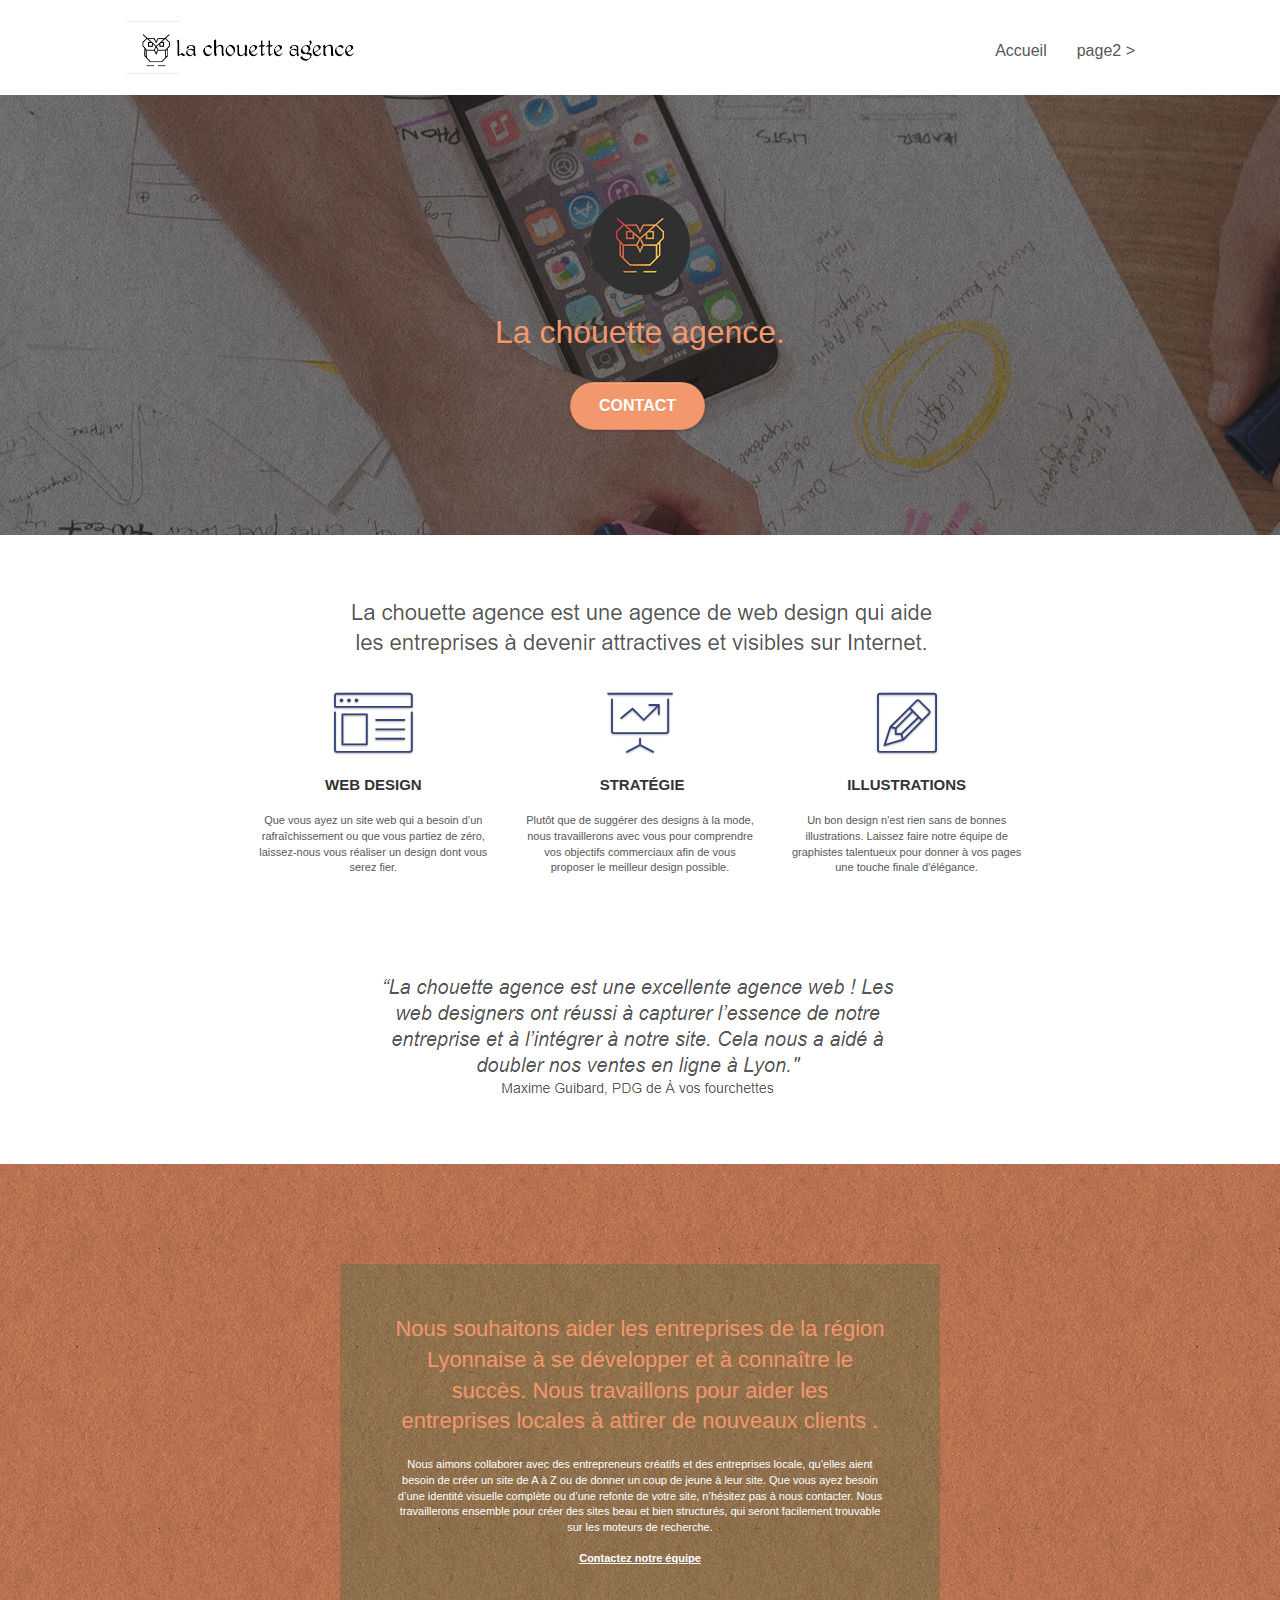
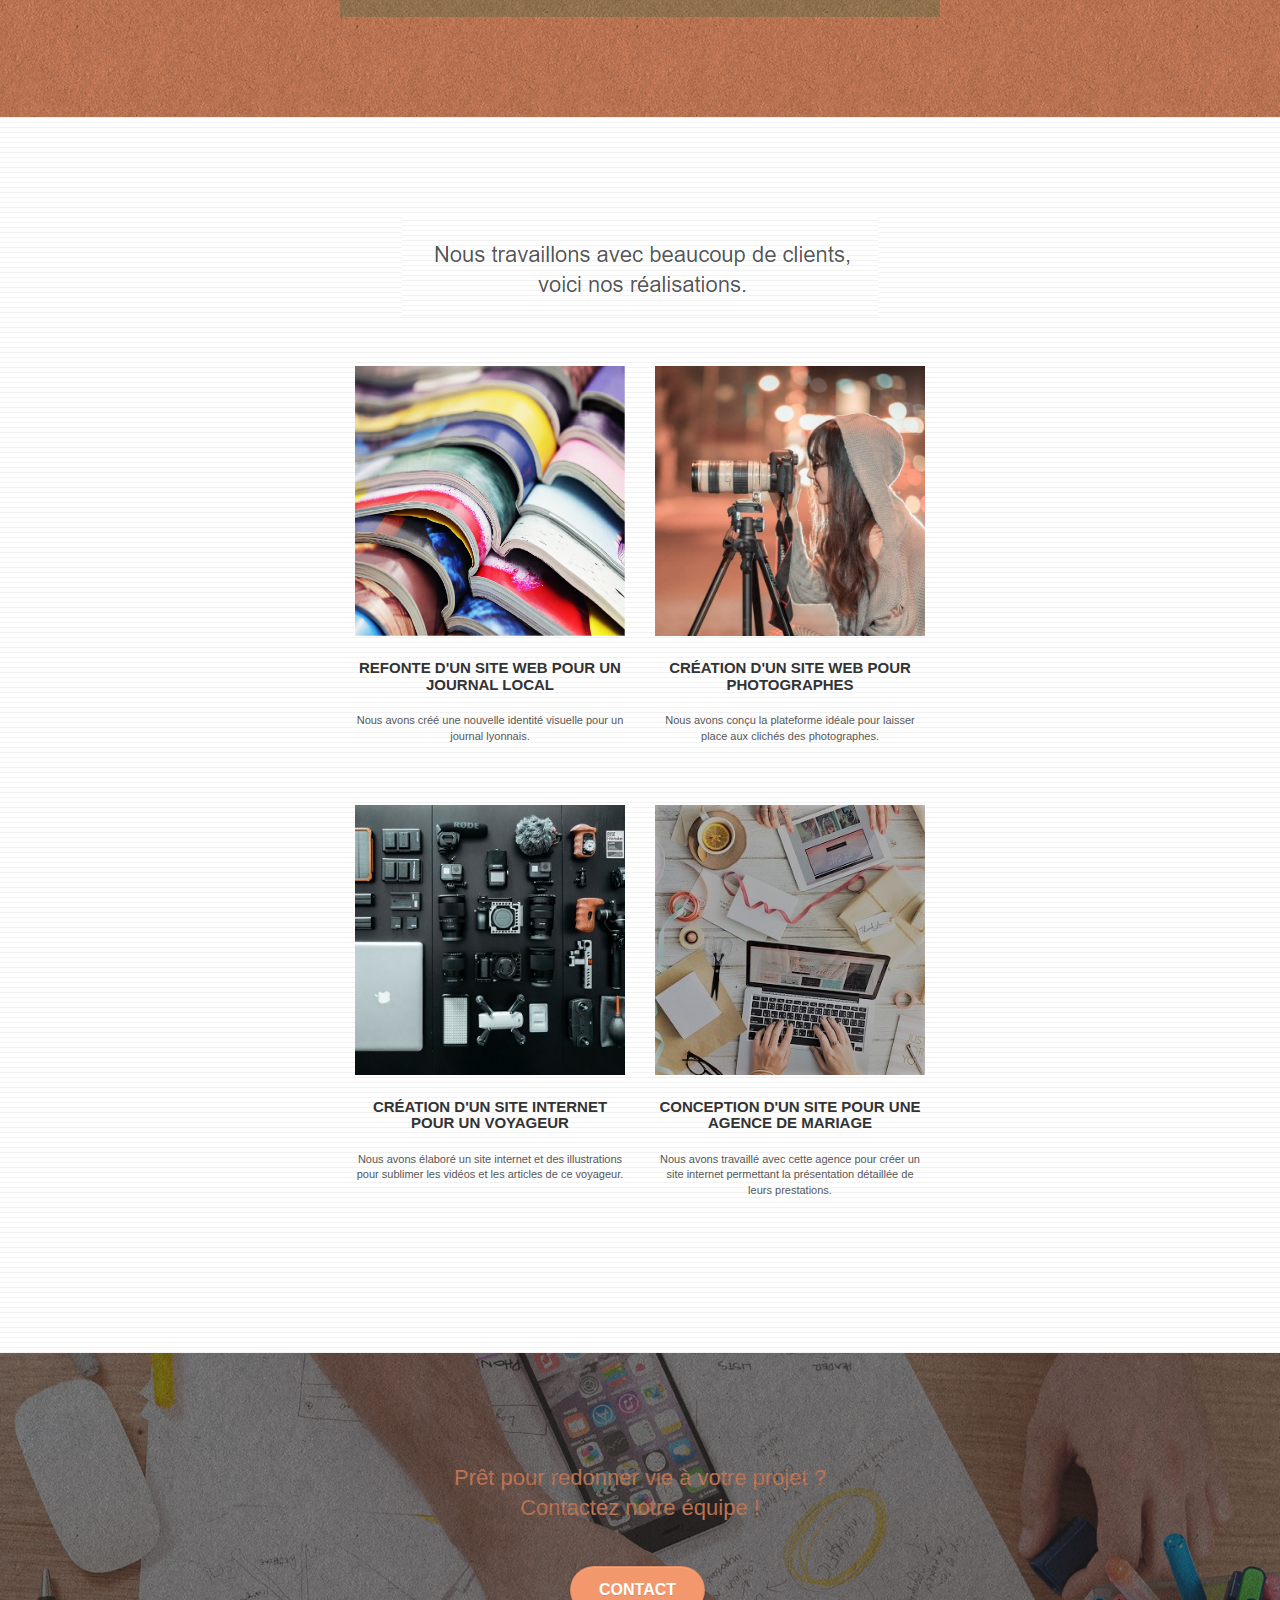
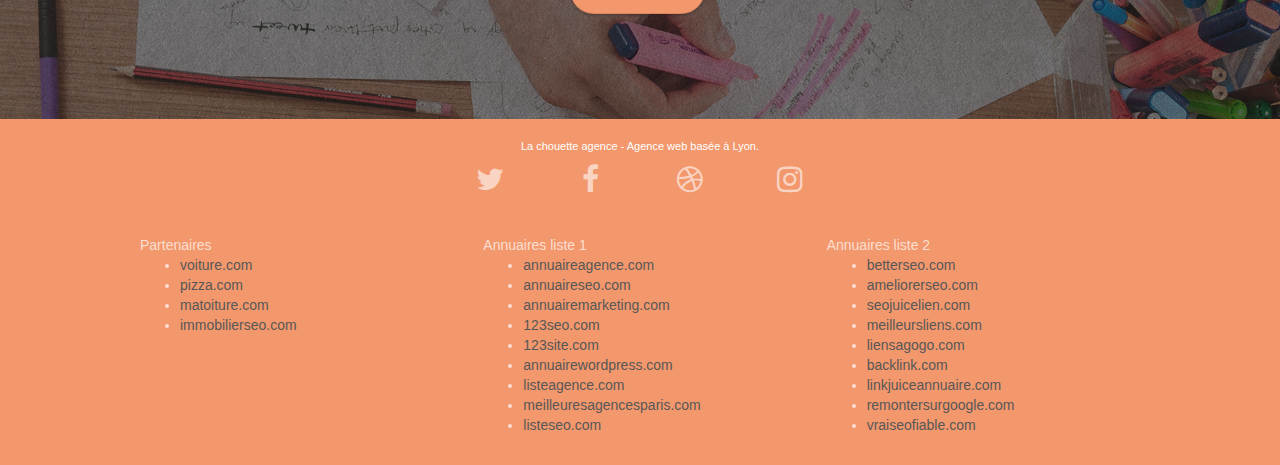
==== Starting website/index.html @ 762a964f "first commit" ====
<!doctype html>
<html lang="Default">
<head>
    <meta charset="utf-8">
    <meta name="keywords" content="seo, google, site web, site internet, agence design paris, agence design, agence design,agence design,agence design,agence design,agence design,agence design,agence design,agence design">
    <meta name="description" content="">
    <meta name="viewport" content="width=device-width, initial-scale=1.0, viewport-fit=cover">
    <link rel="shortcut icon" type="image/png" href="favicon.jpg">
    
	<link rel="stylesheet" type="text/css" href="./css/bootstrap.css">
	<link rel="stylesheet" type="text/css" href="style.css">
	<link rel="stylesheet" type="text/css" href="./css/font-awesome.css">
	<link rel="stylesheet" type="text/css" href="./css/et-line.css">
	
    
	<script src="./js/jquery-2.1.0.js"></script>
	<script src="./js/bootstrap.js"></script>
	<script src="./js/blocs.js"></script>
	<script src="./js/jquery.touchSwipe.js" defer></script>
	<script src="./js/gmaps.js"></script>

    <title>.</title>

    
<!-- Analytics -->
 
<!-- Analytics END -->
    
</head>
<body>
<!-- Principal conteneur -->
<div class="page-container">
    
<!-- bloc-0 -->
<div class="bloc bgc-white l-bloc " id="bloc-0">
	<div class="container bloc-sm">

		<nav class="navbar row">
			<div class="navbar-header">
				<div class="keywords" style="color:#cccccc;font-size:1px;">Agence web à paris, stratégie web, web design, illustrations, design de site web, site web, web, internet, site internet, site</div>
				<a class="navbar-brand" href="index.html"><img src="img/la-chouette-agence.png" alt="paris web design logo agence web meilleure agence" height="40" /></a>
				<div class="keywords" style="color:#cccccc;font-size:1px;">Agence web à paris, stratégie web, web design, illustrations, design de site web, site web, web, internet, site internet, site</div>
				<button id="nav-toggle" type="button" class="ui-navbar-toggle navbar-toggle" data-toggle="collapse" data-target=".navbar-1">
					<span class="sr-only">Toggle navigation</span><span class="icon-bar"></span><span class="icon-bar"></span><span class="icon-bar"></span>
				</button>
			</div>
			<div class="collapse navbar-collapse navbar-1 special-dropdown-nav">
				<ul class="site-navigation nav navbar-nav">
					<li>
						<a href="index.html">Accueil</a>
					</li>
					<li>
					</li>
					<li>
						<a href="page2.html">page2 &gt;</a>
					</li>
				</ul>
			</div>
		</nav>
	</div>
</div>
<!-- bloc-0 END -->

<!-- bloc-1-presentation -->
<div class="bloc bgc-dark-slate-blue bg-banniere d-bloc bg-t-edge bloc-bg-texture texture-paper b-parallax" id="bloc-1-hero">
	<div class="container bloc-lg">
		<div class="row tight-width-whitespace">
			<div class="col-sm-12">
				<img src="img/logo.png" class="center-block image-resize-mode" width="100" alt="La chouette agence, agence web paris, création logo paris" />
				<h1 class="text-center hero-bloc-text tc-white ">
					La chouette agence.
				</h1>
				<div class="text-center">
					<a href="page2.html" class="btn btn-lg btn-clean btn-rd cta-hero btn-atomic-tangerine" id="cta-hero">Contact</a>
				</div>
			</div>
		</div>
	</div>
</div>
<!-- bloc-1-presentation END -->

<!-- bloc-2-services -->
<div class="bloc bgc-white l-bloc" id="bloc-2-services">
	<div class="container bloc-md">
		<div class="row">
			<div class="col-sm-12 text-center">
				<img alt="agence web, agence web paris, web design paris, stratégie web" src="img/title.png" />
			</div>
		</div>
		<div class="row voffset-lg med-width-whitespace">
			<div class="col-sm-4">
				<div class="text-center">
					<span class="et-icon-browser sm-shadow icon-dark-slate-blue icons icon-lg"></span>
				</div>
				<h3 class="mg-md text-center">
					Web design
				</h3>
				<p class="text-center ">
					Que vous ayez un site web qui a besoin d&rsquo;un rafraîchissement ou que vous partiez de zéro, laissez-nous vous réaliser un design dont vous serez fier.
				</p>
			</div>
			<div class="col-sm-4">
				<div class="text-center">
					<span class="et-icon-presentation sm-shadow icon-dark-slate-blue icons icon-lg"></span>
				</div>
				<h3 class="mg-md text-center">
					&nbsp;Stratégie
				</h3>
				<p class="text-center ">
					Plutôt que de suggérer des designs à la mode, nous travaillerons avec vous pour comprendre vos objectifs commerciaux afin de vous proposer le meilleur design possible.<br>
				</p>
			</div>
			<div class="col-sm-4">
				<div class="text-center">
					<span class="et-icon-edit sm-shadow icon-dark-slate-blue icons icon-lg"></span>
				</div>
				<h3 class="mg-md text-center">
					Illustrations
				</h3>
				<p class="text-center ">
					Un bon design n'est rien sans de bonnes illustrations. Laissez faire notre équipe de graphistes talentueux pour donner à vos pages une touche finale d'élégance.
				</p>
			</div>
		</div>
		<div class="row voffset-lg voffset">
			<div class="col-xs-12 col-md-8 col-md-offset-2 text-center">
				<img alt="agence web, agence web paris, web design paris, stratégie web" src="img/citation.png" />

			</div>
		</div>
	</div>
</div>
<!-- bloc-2-services END -->

<!-- bloc-3-what-i-do -->
<div class="bloc tc-white bgc-atomic-tangerine bg-presentation d-bloc bloc-bg-texture texture-paper b-parallax" id="bloc-3-what-i-do">
	<div class="container bloc-lg">
		<div class="row tight-width-whitespace black-background">
			<div class="col-sm-12">
				<h2 class="mg-md text-center tc-white">
					Nous souhaitons aider les entreprises de la région Lyonnaise à se développer et à connaître le succès. Nous travaillons pour aider les entreprises locales à attirer de nouveaux clients .<br>
				</h2>
				<p class="text-center white">
					Nous aimons collaborer avec des entrepreneurs créatifs et des entreprises locale, qu’elles aient besoin de créer un site de A à Z ou de donner un coup de jeune à leur site. Que vous ayez besoin d’une identité visuelle complète ou d’une refonte de votre site, n’hésitez pas à nous contacter. Nous travaillerons ensemble pour créer des sites beau et bien structurés, qui seront facilement trouvable sur les moteurs de recherche. <br><br><a class="ltc-white bold-link" href="page2.html">Contactez notre équipe</a><br>
				</p>
			</div>
		</div>
	</div>
</div>
<!-- bloc-3-what-i-do END -->

<!-- bloc-4-portfolio -->
<div class="bloc bgc-white bg-lines-h2-bg bg-repeat l-bloc" id="bloc-4-portfolio">
	<div class="container bloc-lg">
		<div class="row">
			<div class="col-sm-12 text-center">
				<img alt="agence web, agence web paris, web design paris, stratégie web" src="img/title2.png" />
			</div>
		</div>
		<div class="row tight-width-whitespace portfolio-row">
			<div class="col-sm-6">
				<a href="#" data-lightbox="img/1.jpg" data-gallery-id="gallery-1" data-caption="Refonte d'un site web pour un journal local" data-frame="snapshot-lb"><img src="img/1.jpg" alt="paris web design logo agence web meilleure agence et refonte site web journal" class="img-responsive portfolio-thumb" /></a>
				<h3 class="mg-md text-center">
					Refonte d'un site web pour un journal local
				</h3>
				<p class="text-center">
					Nous avons créé une nouvelle identité visuelle pour un journal lyonnais.
				</p>
			</div>
			<div class="col-sm-6">
				<a href="#" data-lightbox="img/2.jpg" data-gallery-id="gallery-1" data-caption="Création d'un site web pour photographes" data-frame="snapshot-lb"><img src="img/2.jpg" class="img-responsive portfolio-thumb" alt="paris web design logo agence web meilleure agence, Création d'un site web pour photographes" /></a>
				<h3 class="mg-md text-center">
					Création d'un site web pour photographes
				</h3>
				<p class="text-center">
					Nous avons conçu la plateforme idéale pour laisser place aux clichés des photographes.
				</p>
			</div>
		</div>
		<div class="row tight-width-whitespace portfolio-row">
			<div class="col-sm-6">
				<a href="#" data-lightbox="img/3.bmp" data-gallery-id="gallery-1" data-caption="Création d'un site internet pour un voyageur" data-frame="snapshot-lb"><img src="img/3.bmp" class="img-responsive portfolio-thumb" alt="paris web design logo agence web meilleure agence, Création d'un site web pour voyageur"/></a>
				<h3 class="mg-md text-center">
					Création d'un site internet pour un voyageur
				</h3>
				<p class="text-center">
					Nous avons élaboré un site internet et des illustrations pour sublimer les vidéos et les articles de ce voyageur.
				</p>
			</div>
			<div class="col-sm-6">
				<a href="#" data-lightbox="img/4.bmp" data-gallery-id="gallery-1" data-caption="Conception d'un site pour une agence de mariage" data-frame="snapshot-lb"><img src="img/4.bmp" class="img-responsive portfolio-thumb" alt="paris web design logo agence web meilleure agence, Création d'un site web pour agence de mariage" /></a>
				<h3 class="mg-md text-center">
					Conception d'un site pour une agence de mariage
				</h3>
				<p class="text-center">
					Nous avons travaillé avec cette agence pour créer un site internet permettant la présentation détaillée de leurs prestations.
				</p>
			</div>
		</div>
	</div>
</div>
<!-- bloc-4-portfolio END -->

<!-- bloc-5-cta -->
<div class="bloc bgc-dark-slate-blue bg-banniere d-bloc bloc-bg-texture texture-paper" id="bloc-5-cta">
	<div class="container bloc-lg">
		<div class="row">
			<h2 class="mg-md text-center tc-white">
				Prêt pour redonner vie à votre projet ?<br>Contactez notre équipe !
			</h2>
			<div class="col-sm-12 text-center">
				<a href="page2.html" class="btn btn-atomic-tangerine btn-clean btn-rd btn-lg cta-hero">Contact</a>
			</div>
		</div>
	</div>
</div>
<!-- bloc-5-cta END -->

<!-- Footer - bloc-8 -->
<div class="bloc bgc-atomic-tangerine d-bloc" id="bloc-8">
	<div class="container bloc-sm">
		<div class="row">
			<div class="col-sm-12">
				<p class="text-center white">
					La chouette agence - Agence web basée à Lyon.<br>
				</p>
				<div class="row row-no-gutters social">
					<div class="col-sm-3">
						<div class="text-center">
							<a class="social" href="index.html"><span class="fa fa-twitter icon-md"></span></a>
						</div>
					</div>
					<div class="col-sm-3">
						<div class="text-center">
							<a class="social" href="index.html"><span class="fa fa-facebook icon-md"></span></a>
						</div>
					</div>
					<div class="col-sm-3">
						<div class="text-center">
							<a class="social" href="index.html"><span class="fa fa-dribbble icon-md"></span></a>
						</div>
					</div>
					<div class="col-sm-3">
						<div class="text-center">
							<a class="social" href="index.html"><span class="fa fa-instagram icon-md"></span></a>
						</div>
					</div>
					<div class="keywords" style="color:#F3976C;">Agence web à paris, stratégie web, web design, illustrations, design de site web, site web, web, internet, site internet, site</div>
				</div>
				<div class="row">
					<div class="col-sm-4">
						Partenaires
							<ul>
								<li><a href="voiture.com">voiture.com</a></li>
								<li><a href="pizza.com">pizza.com</a></li>
								<li><a href="matoiture.com">matoiture.com</a></li>
								<li><a href="immobilierseo.com">immobilierseo.com</a></li>
							</ul>		
					</div>
					<div class="col-sm-4">
						Annuaires liste 1
						<ul>
							<li><a href="annuaireagence.com">annuaireagence.com</a></li>
							<li><a href="annuaireseo.com">annuaireseo.com</a></li>
							<li><a href="annuairemarketing.com">annuairemarketing.com</a></li>
							<li><a href="123seoture.com">123seo.com</a></li>
							<li><a href="123site.com">123site.com</a></li>
							<li><a href="annuairewordpress.com">annuairewordpress.com</a></li>
							<li><a href="listeagence.com">listeagence.com</a></li>
							<li><a href="meilleuresagencesparis.com">meilleuresagencesparis.com</a></li>
							<li><a href="listeseo.com">listeseo.com</a></li>
						</ul>
					</div>
					<div class="col-sm-4">
						Annuaires liste 2
						<ul>
							<li><a href="betterseo.com">betterseo.com</a></li>
							<li><a href="ameliorerseo.com">ameliorerseo.com</a></li>
							<li><a href="seojuicelien.com">seojuicelien.com</a></li>
							<li><a href="meilleursliens.com">meilleursliens.com</a></li>
							<li><a href="liensagogo.com">liensagogo.com</a></li>
							<li><a href="backlink.com">backlink.com</a></li>
							<li><a href="linkjuiceannuaire.com">linkjuiceannuaire.com</a></li>
							<li><a href="remontersurgoogle.com">remontersurgoogle.com</a></li>
							<li><a href="vraiseofiable.com">vraiseofiable.com</a></li>
						</ul>
					</div>
				</div>
			</div>
		</div>
	</div>
</div>
<!-- Footer - bloc-8 END -->

</div>
<!-- Principal conteneur END -->
    

</body>
</html>
---- Starting website/style.css ----
body {
    margin: 0;
    padding: 0;
    background: #FFF;
    overflow-x: hidden;
    -webkit-font-smoothing: antialiased;
    -moz-osx-font-smoothing: grayscale;
}

a,
button {
    transition: all .3s ease-in-out;
    outline: none!important;
}

a:hover {
    text-decoration: none;
    cursor: pointer;
}

#page-loading-blocs-notifaction {
    position: fixed;
    top: 0;
    bottom: 0;
    width: 100%;
    z-index: 100000;
    background: #FFFFFF url("./img/pageload-spinner.gif") no-repeat center center;
}

.bloc {
    width: 100%;
    clear: both;
    background: 50% 50% no-repeat;
    padding: 0 50px;
    -webkit-background-size: cover;
    -moz-background-size: cover;
    -o-background-size: cover;
    background-size: cover;
    position: relative;
}

.bloc .container {
    padding-left: 0;
    padding-right: 0;
}

.bloc-lg {
    padding: 100px 50px;
}

.bloc-md {
    padding: 50px;
}

.bloc-sm {
    padding: 20px 50px;
}

.bg-center,
.bg-l-edge,
.bg-r-edge,
.bg-t-edge,
.bg-b-edge,
.bg-tl-edge,
.bg-bl-edge,
.bg-tr-edge,
.bg-br-edge,
.bg-repeat {
    -webkit-background-size: auto!important;
    -moz-background-size: auto!important;
    -o-background-size: auto!important;
    background-size: auto!important;
}

.bg-repeat {
    background: repeat;
}

.bg-t-edge {
    background: top no-repeat;
}

.bloc-bg-texture::before {
    content: "";
    background-size: 2px 2px;
    position: absolute;
    top: 0;
    bottom: 0;
    left: 0;
    right: 0;
}

.texture-paper::before {
    background: url("img/texture-paper.png");
    background-size: 280px 280px;
}

.b-parallax {
    background-attachment: fixed;
}

.d-bloc {
    color: rgba(255, 255, 255, .7);
}

.d-bloc button:hover {
    color: rgba(255, 255, 255, .9);
}

.d-bloc .icon-round,
.d-bloc .icon-square,
.d-bloc .icon-rounded,
.d-bloc .icon-semi-rounded-a,
.d-bloc .icon-semi-rounded-b {
    border-color: rgba(255, 255, 255, .9);
}

.d-bloc .divider-h span {
    border-color: rgba(255, 255, 255, .2);
}

.d-bloc .a-btn,
.d-bloc .navbar a,
.d-bloc .navbar-brand,
.d-bloc a .icon-sm,
.d-bloc a .icon-md,
.d-bloc a .icon-lg,
.d-bloc a .icon-xl,
.d-bloc h1 a,
.d-bloc h2 a,
.d-bloc h3 a,
.d-bloc h4 a,
.d-bloc h5 a,
.d-bloc h6 a,
.d-bloc p a {
    color: rgba(255, 255, 255, .6);
}

.d-bloc .a-btn:hover,
.d-bloc .navbar a:hover,
.d-bloc .navbar-brand:hover,
.d-bloc a:hover .icon-sm,
.d-bloc a:hover .icon-md,
.d-bloc a:hover .icon-lg,
.d-bloc a:hover .icon-xl,
.d-bloc h1 a:hover,
.d-bloc h2 a:hover,
.d-bloc h3 a:hover,
.d-bloc h4 a:hover,
.d-bloc h5 a:hover,
.d-bloc h6 a:hover,
.d-bloc p a:hover {
    color: rgba(255, 255, 255, 1);
}

.d-bloc .navbar-toggle .icon-bar {
    background: rgba(255, 255, 255, 1);
}

.d-bloc .btn-wire,
.d-bloc .btn-wire:hover {
    color: rgba(255, 255, 255, 1);
    border-color: rgba(255, 255, 255, 1);
}

.d-bloc .panel {
    color: rgba(0, 0, 0, .5);
}

.d-bloc .panel button:hover {
    color: rgba(0, 0, 0, .7);
}

.d-bloc .panel icon {
    border-color: rgba(0, 0, 0, .7);
}

.d-bloc .panel .divider-h span {
    border-color: rgba(0, 0, 0, .1);
}

.d-bloc .panel .a-btn {
    color: rgba(0, 0, 0, .6);
}

.d-bloc .panel .a-btn:hover {
    color: rgba(0, 0, 0, 1);
}

.d-bloc .panel .btn-wire,
.d-bloc .panel .btn-wire:hover {
    color: rgba(0, 0, 0, .7);
    border-color: rgba(0, 0, 0, .3);
}

.d-bloc .panel,
.l-bloc {
    color: rgba(0, 0, 0, .5);
}

.d-bloc .panel button:hover,
.l-bloc button:hover {
    color: rgba(0, 0, 0, .7);
}

.l-bloc .icon-round,
.l-bloc .icon-square,
.l-bloc .icon-rounded,
.l-bloc .icon-semi-rounded-a,
.l-bloc .icon-semi-rounded-b {
    border-color: rgba(0, 0, 0, .7);
}

.d-bloc .panel .divider-h span,
.l-bloc .divider-h span {
    border-color: rgba(0, 0, 0, .1);
}

.d-bloc .panel .a-btn,
.l-bloc .a-btn,
.l-bloc .navbar a,
.l-bloc .navbar-brand,
.l-bloc a .icon-sm,
.l-bloc a .icon-md,
.l-bloc a .icon-lg,
.l-bloc a .icon-xl,
.l-bloc h1 a,
.l-bloc h2 a,
.l-bloc h3 a,
.l-bloc h4 a,
.l-bloc h5 a,
.l-bloc h6 a,
.l-bloc p a {
    color: rgba(0, 0, 0, .6);
}

.d-bloc .panel .a-btn:hover,
.l-bloc .a-btn:hover,
.l-bloc .navbar a:hover,
.l-bloc .navbar-brand:hover,
.l-bloc a:hover .icon-sm,
.l-bloc a:hover .icon-md,
.l-bloc a:hover .icon-lg,
.l-bloc a:hover .icon-xl,
.l-bloc h1 a:hover,
.l-bloc h2 a:hover,
.l-bloc h3 a:hover,
.l-bloc h4 a:hover,
.l-bloc h5 a:hover,
.l-bloc h6 a:hover,
.l-bloc p a:hover {
    color: rgba(0, 0, 0, 1);
}

.l-bloc .navbar-toggle .icon-bar {
    color: rgba(0, 0, 0, .6);
}

.d-bloc .panel .btn-wire,
.d-bloc .panel .btn-wire:hover,
.l-bloc .btn-wire,
.l-bloc .btn-wire:hover {
    color: rgba(0, 0, 0, .7);
    border-color: rgba(0, 0, 0, .3);
}

.voffset {
    margin-top: 30px;
}

.voffset-lg {
    margin-top: 80px;
}

.row-no-gutters {
    margin-right: 0;
    margin-left: 0;
}

.row.row-no-gutters > [class^="col-"],
.row.row-no-gutters > [class*=" col-"] {
    padding-right: 0;
    padding-left: 0;
}

#bloc-1-hero h1 {
    font-size: 32px;
}

.navbar {
    margin-bottom: 0;
    z-index: 1;
}

.navbar-brand {
    height: auto;
    padding: 3px 15px;
    font-size: 25px;
    font-weight: normal;
    font-weight: 600;
    line-height: 44px;
}

.navbar-brand img {
    max-height: 200px;
    margin: 0 5px 0 0;
    display: inline;
}

.navbar-brand img[src$=svg] {
    min-width: 100px;
}

.nav-center .navbar-brand img {
    margin: 0;
}

.navbar .nav {
    padding-top: 2px;
    margin-right: -16px;
    float: right;
    z-index: 1;
}

.nav > li {
    float: left;
    margin-top: 4px;
    font-size: 16px;
}

.navbar-nav .open .dropdown-menu > li > a {
    text-align: inherit;
}

.nav > li a:hover,
.nav > li a:focus {
    background: transparent;
}

.navbar-toggle {
    margin: 10px 10px 0 0;
    border: 0px;
}

.navbar-toggle:hover {
    background: transparent!important;
}

.navbar-toggle .icon-bar {
    background-color: rgba(0, 0, 0, .5);
    width: 26px;
}

.nav-invert .navbar .nav {
    float: left;
}

.nav-invert .navbar-header,
.nav-invert .navbar-brand {
    float: right;
    position: relative;
    z-index: 2;
}

@media (min-width: 768px) {
    .site-navigation {
        position: absolute;
        top: 50%;
        right: 20px;
        transform: translate(0, -50%);
        -webkit-transform: translateY(-50%);
    }
    .nav > li .dropdown-menu a,
    .nav > li .dropdown-menu a:hover {
        color: #484848;
    }
    .nav-invert .site-navigation {
        left: 0;
        right: 0;
    }
    .nav-center {
        text-align: center;
    }
    .nav-center .navbar-header {
        width: 100%;
    }
    .nav-center .navbar-header,
    .nav-center .navbar-brand,
    .nav-center .nav > li {
        float: none;
        display: inline-block;
    }
    .nav-center .site-navigation {
        position: relative;
        width: 100%;
        right: 0;
        margin-right: 0px;
        margin-top: 20px;
    }
    .nav-center.mini-nav .navbar-toggle {
        float: none;
        margin: 10px auto 0;
    }
}

.nav > li > .dropdown a {
    background: none!important;
    display: block;
    padding: 14px 15px;
}

nav .caret {
    margin: 0 5px;
}

.dropdown-menu .dropdown-menu {
    top: -8px;
    left: 100%;
}

.dropdown-menu .dropmenu-flow-right {
    top: 100%;
    left: 0;
    margin-left: -1px;
    border-top-left-radius: 0;
    border-top-right-radius: 0;
}

.dropdown-menu .dropdown span {
    border: 4px solid black;
    border-top-color: transparent;
    border-right-color: transparent;
    border-bottom-color: transparent;
    margin: 6px -5px 0 0!important;
    float: right;
}

.mg-md {
    margin-top: 10px;
    margin-bottom: 20px;
}

.mg-lg {
    margin-top: 10px;
    margin-bottom: 40px;
}

.btn {
    margin: 0 5px 5px 0;
}

.btn.pull-right {
    margin: 0 0 5px 5px;
}

.btn-d,
.btn-d:hover,
.btn-d:focus {
    color: #FFF;
    background: rgba(0, 0, 0, .3);
}

button {
    outline: none!important;
}

.btn-rd {
    border-radius: 40px;
}

.btn-clean {
    border: 1px solid rgba(0, 0, 0, .08);
    border-bottom-color: rgba(0, 0, 0, .1);
    text-shadow: 0 1px 0 rgba(0, 0, 1, .1);
    box-shadow: 0 1px 3px rgba(0, 0, 1, .25), inset 0 1px 0 0 rgba(255, 255, 255, .15);
}

.icon-md {
    font-size: 30px!important;
}

.icon-lg {
    font-size: 60px!important;
}

.sm-shadow {
    text-shadow: 0 1px 2px rgba(0, 0, 0, .3);
}

.panel-sq,
.panel-sq .panel-heading,
.panel-sq .panel-footer {
    border-radius: 0;
}

.panel-rd {
    border-radius: 30px;
}

.panel-rd .panel-heading {
    border-radius: 29px 29px 0 0;
}

.panel-rd .panel-footer {
    border-radius: 0 0 29px 29px;
}

.form-control {
    border-color: rgba(0, 0, 0, .1);
    box-shadow: none;
}

.scrollToTop {
    width: 40px;
    height: 40px;
    position: fixed;
    bottom: 20px;
    right: 20px;
    opacity: 0;
    z-index: 500;
    transition: all .3s ease-in-out;
}

.scrollToTop span {
    margin-top: 6px;
}

.showScrollTop {
    font-size: 14px;
    opacity: 1;
}

a[data-lightbox] {
    position: relative;
    display: block;
    text-align: center;
}

a[data-lightbox]:hover::before {
    content: "+";
    font-family: "HelveticaNeue-Light", "Helvetica Neue Light", "Helvetica Neue", Helvetica, Arial;
    font-size: 32px;
    width: 50px;
    height: 50px;
    margin-left: -25px;
    border-radius: 50%;
    background: rgba(0, 0, 0, .6);
    color: #FFF;
    font-weight: 100;
    z-index: 1;
    position: absolute;
    top: 50%;
    transform: translateY(-50%);
    -webkit-transform: translateY(-50%);
}

a[data-lightbox]:hover img {
    opacity: 0.6;
    -webkit-animation-fill-mode: none;
    animation-fill-mode: none;
}

#lightbox-modal {
    display: flex;
    align-items: center;
}

#lightbox-modal .modal-dialog {
    width: 90%;
    max-width: 900px;
    margin: 0 auto 0;
}

#lightbox-modal .modal-dialog img {
    max-height: 90vh;
    margin: 0 auto;
}

.lightbox-caption {
    padding: 20px;
    color: #FFF;
    background: rgba(0, 0, 0, .5);
    position: absolute;
    left: 15px;
    right: 15px;
    bottom: 5px;
}

.close-lightbox {
    color: #FFF;
    font-size: 30px;
    position: absolute;
    top: 20px;
    right: 20px;
    z-index: 20;
    background: rgba(0, 0, 0, .5);
    border: none;
    line-height: 30px;
    padding: 0 9px 5px;
    opacity: 0.3;
}

.close-lightbox:hover,
.next-lightbox:hover,
.prev-lightbox:hover {
    opacity: 1.0;
    color: #FFF;
}

.next-lightbox,
.prev-lightbox {
    font-size: 20px;
    color: rgba(255, 255, 255, .9);
    background: rgba(0, 0, 0, .5);
    transition: all .2s ease-in-out;
    position: absolute;
    top: 45%;
    z-index: 1;
    opacity: 0.4;
}

.next-lightbox {
    padding: 6px 8px 1px 13px;
    right: 25px;
}

.prev-lightbox {
    padding: 6px 13px 1px 10px;
    left: 25px;
}

.snapshot-lb .modal-body {
    padding-bottom: 45px;
}

.snapshot-lb .lightbox-caption {
    padding: 0;
    color: rgba(0, 0, 0, .5);
    background: none;
}

h1,
h2,
h3,
h4,
h5,
h6,
p,
label,
.btn,
a {
    font-family: "helvetica";
    font-weight: 400;
    color: #575757!important;
}

.container {
    max-width: 1000px;
}

.hero-bloc-text {
    font-size: 38px;
}

.hero-bloc-text-sub {
    font-size: 36px;
}

.statement-bloc-text {
    line-height: 26px;
    font-style: italic;
    font-size: 20px;
    text-align: center;
    font-weight: lighter;
    max-width: 520px;
    margin: auto auto auto auto;
}

p {
    font-size: 11px;
}

.tight-width-whitespace {
    max-width: 600px;
    margin: auto auto auto auto;
}

.h1 {
    font-size: 20px;
    font-family: "Open Sans";
}

.cta-hero {
    margin-top: 22px;
    color: #FFFFFF!important;
    text-transform: uppercase;
    padding: 12px 28px 12px 28px;
    font-size: 16px;
    font-weight: 700;
}

.social {
    max-width: 400px;
    margin: auto auto auto auto;
}

h2 {
    font-size: 22px;
    line-height: 1.4em;
}

h3 {
    font-size: 15px;
    text-transform: uppercase;
    font-weight: 700;
    color: #333333!important;
}

.med-width-whitespace {
    max-width: 800px;
    margin: auto auto auto auto;
    box-shadow: 0px 0px 0px #000000;
}

h1 {
    color: #333333!important;
}

h4 {
    color: #333333!important;
}

.icons {
    margin-bottom: 14px;
    margin-top: 24px;
}

.white {
    color: #FFFFFF!important;
}

.portfolio-thumb {
    margin-bottom: 24px;
}

.portfolio-row {
    margin-bottom: 44px;
    margin-top: 50px;
}

.avatar {
    box-shadow: 0px 4px 9px rgba(0, 0, 0, 0.3);
}

.black-background {
    background-color: rgba(165, 147, 99, 0.7);
    padding: 40px 40px 40px 40px;
}

.bold-link {
    font-weight: 900;
    text-decoration: underline!important;
}

.bgc-white {
    background-color: #FFFFFF;
}

.bgc-dark-slate-blue {
    background-color: #364577;
}

.bgc-atomic-tangerine {
    background-color: #F3976C;
}

.tc-white {
    color: #F3976C!important;
}

.btn-atomic-tangerine {
    background: #F3976C;
    color: #FFFFFF!important;
}

.btn-atomic-tangerine:hover {
    background: #c27956!important;
    color: #FFFFFF!important;
}

.ltc-white {
    color: #FFFFFF!important;
}

.ltc-white:hover {
    color: #cccccc!important;
}

.ltc-atomic-tangerine {
    color: #F3976C!important;
}

.ltc-atomic-tangerine:hover {
    color: #c27956!important;
}

.icon-dark-slate-blue {
    color: #364577!important;
    border-color: #364577!important;
}

.bg-dots-bg {
    background-image: url("img/dots-bg.png");
}

.bg-lines-h2-bg {
    background-image: url("img/lines-h2-bg.png");
}

.bg-banniere {
    background-image: url("img/la-chouette-agence-banniere.jpg");
}

.bg-presentation {
    background-image: url("img/image-de-presentation.bmp");
}

@media (max-width: 1024px) {
    .bloc {
        padding-left: 20px;
        padding-right: 20px;
    }
    .bloc.full-width-bloc,
    .bloc-tile-2.full-width-bloc .container,
    .bloc-tile-3.full-width-bloc .container,
    .bloc-tile-4.full-width-bloc .container {
        padding-left: 0;
        padding-right: 0;
    }
}

@media (max-width: 992px) and (min-width: 768px) {
    .navbar .nav {
        max-width: 80%
    }
    .nav-center.navbar .nav {
        max-width: 100%
    }
}

@media only screen and (min-device-width: 768px) and (max-device-width: 1024px) and (orientation: landscape) {
    .b-parallax {
        background-attachment: scroll;
    }
}

@media only screen and (min-device-width: 1024px) and (max-device-width: 1366px) and (-webkit-min-device-pixel-ratio: 1.5) {
    .b-parallax {
        background-attachment: scroll;
    }
}

@media (max-width: 991px) {
    .container {
        width: 100%;
    }
    .b-parallax {
        background-attachment: scroll;
    }
    .page-container,
    #hero-bloc {
        overflow-x: hidden;
        position: relative;
    }
    .bloc {
        padding-left: constant(safe-area-inset-left);
        padding-right: constant(safe-area-inset-right);
    }
    .bloc-group,
    .bloc-group .bloc {
        display: block;
        width: 100%;
    }
    .bloc-fill-screen .fill-bloc-top-edge,
    .bloc-fill-screen .fill-bloc-bottom-edge {
        padding: 0 20px;
        padding-left: constant(safe-area-inset-left);
        padding-right: constant(safe-area-inset-right);
    }
}

@media (max-width: 767px) {
    .page-container {
        overflow-x: hidden;
        position: relative;
    }
    h1,
    h2,
    h3,
    h4,
    h5,
    h6,
    p,
    #disqus_thread {
        padding-left: 10px!important;
        padding-right: 10px!important;
    }
    .b-parallax {
        background-attachment: scroll;
    }
    .navbar .nav {
        padding-top: 0;
        border-top: 1px solid rgba(0, 0, 0, .2);
        float: none!important;
    }
    .navbar.row {
        margin-left: 0;
        margin-right: 0;
    }
    .site-navigation {
        position: inherit;
        transform: none;
        -webkit-transform: none;
        -ms-transform: none;
    }
    .nav > li {
        margin-top: 0;
        border-bottom: 1px solid rgba(0, 0, 0, .1);
        background: rgba(0, 0, 0, .05);
        text-align: left;
        padding-left: 15px;
        width: 100%;
    }
    .nav > li:hover {
        background: rgba(0, 0, 0, .08);
    }
    .dropdown .dropdown a .caret {
        float: none;
        margin: 5px 0 0 10px!important;
        border: 4px solid black;
        border-bottom-color: transparent;
        border-right-color: transparent;
        border-left-color: transparent;
    }
    #hero-bloc .navbar .nav {
        background: rgba(0, 0, 0, .8);
    }
    #hero-bloc .navbar .nav a {
        color: rgba(255, 255, 255, .6);
    }
    .hero {
        padding: 50px 0;
    }
    .hero-nav {
        left: -1px;
        right: -1px;
    }
    .navbar-collapse {
        padding: 0;
        overflow-x: hidden;
        -webkit-box-shadow: none;
        box-shadow: none;
    }
    .navbar-brand img {
        max-height: 40px;
        width: auto;
    }
    .nav-invert .navbar-header {
        float: none;
        width: 100%;
    }
    .nav-invert .navbar-toggle {
        float: left;
        margin-left: 10px;
    }
    .bloc {
        padding-left: 0;
        padding-right: 0;
    }
    .bloc-xxl,
    .bloc-xl,
    .bloc-lg {
        padding: 40px 0;
    }
    .bloc-sm,
    .bloc-md {
        padding-left: 0;
        padding-right: 0;
    }
    .bloc-tile-2 .container,
    .bloc-tile-3 .container,
    .bloc-tile-4 .container,
    .bloc-fill-screen .fill-bloc-top-edge,
    .bloc-fill-screen .fill-bloc-bottom-edge {
        padding-left: 0;
        padding-right: 0;
    }
    .a-block {
        padding: 0 10px;
    }
    .btn-dwn {
        display: none;
    }
    .voffset {
        margin-top: 5px;
    }
    .voffset-md {
        margin-top: 20px;
    }
    .voffset-lg {
        margin-top: 30px;
    }
    form {
        padding: 5px;
    }
    .close-lightbox {
        display: inline-block;
    }
    .blocsapp-device-iphone5 {
        background-size: 216px 425px;
        padding-top: 60px;
        width: 216px;
        height: 425px;
    }
    .blocsapp-device-iphone5 img {
        width: 180px;
        height: 320px;
    }
}

@media (max-width: 400px) {
    .bloc {
        padding-left: 0;
        padding-right: 0;
    }
}

@media (max-width: 767px) {
    .bloc-mob-center-text {
        text-align: center;
    }
}
---- Starting website/css/et-line.css ----
@font-face {
    font-family: et-line;
    src: url(../fonts/et-line.eot);
    src: url(../fonts/et-line.eot?#iefix) format('embedded-opentype'), url(../fonts/et-line.woff) format('woff'), url(../fonts/et-line.ttf) format('truetype'), url(../fonts/et-line.svg#et-line) format('svg');
    font-weight: 400;
    font-style: normal
}

.et-icon-adjustments,
.et-icon-alarmclock,
.et-icon-anchor,
.et-icon-aperture,
.et-icon-attachment,
.et-icon-bargraph,
.et-icon-basket,
.et-icon-beaker,
.et-icon-bike,
.et-icon-book-open,
.et-icon-briefcase,
.et-icon-browser,
.et-icon-calendar,
.et-icon-camera,
.et-icon-caution,
.et-icon-chat,
.et-icon-circle-compass,
.et-icon-clipboard,
.et-icon-clock,
.et-icon-cloud,
.et-icon-compass,
.et-icon-desktop,
.et-icon-dial,
.et-icon-document,
.et-icon-documents,
.et-icon-download,
.et-icon-dribbble,
.et-icon-edit,
.et-icon-envelope,
.et-icon-expand,
.et-icon-facebook,
.et-icon-flag,
.et-icon-focus,
.et-icon-gears,
.et-icon-genius,
.et-icon-gift,
.et-icon-global,
.et-icon-globe,
.et-icon-googleplus,
.et-icon-grid,
.et-icon-happy,
.et-icon-hazardous,
.et-icon-heart,
.et-icon-hotairballoon,
.et-icon-hourglass,
.et-icon-key,
.et-icon-laptop,
.et-icon-layers,
.et-icon-lifesaver,
.et-icon-lightbulb,
.et-icon-linegraph,
.et-icon-linkedin,
.et-icon-lock,
.et-icon-magnifying-glass,
.et-icon-map,
.et-icon-map-pin,
.et-icon-megaphone,
.et-icon-mic,
.et-icon-mobile,
.et-icon-newspaper,
.et-icon-notebook,
.et-icon-paintbrush,
.et-icon-paperclip,
.et-icon-pencil,
.et-icon-phone,
.et-icon-picture,
.et-icon-pictures,
.et-icon-piechart,
.et-icon-presentation,
.et-icon-pricetags,
.et-icon-printer,
.et-icon-profile-female,
.et-icon-profile-male,
.et-icon-puzzle,
.et-icon-quote,
.et-icon-recycle,
.et-icon-refresh,
.et-icon-ribbon,
.et-icon-rss,
.et-icon-sad,
.et-icon-scissors,
.et-icon-scope,
.et-icon-search,
.et-icon-shield,
.et-icon-speedometer,
.et-icon-strategy,
.et-icon-streetsign,
.et-icon-tablet,
.et-icon-target,
.et-icon-telescope,
.et-icon-toolbox,
.et-icon-tools,
.et-icon-tools-2,
.et-icon-trophy,
.et-icon-tumblr,
.et-icon-twitter,
.et-icon-upload,
.et-icon-video,
.et-icon-wallet,
.et-icon-wine {
    font-family: et-line;
    speak: none;
    font-style: normal;
    font-weight: 400;
    font-variant: normal;
    text-transform: none;
    line-height: 1;
    -webkit-font-smoothing: antialiased;
    -moz-osx-font-smoothing: grayscale;
    display: inline-block
}

.et-icon-mobile:before {
    content: "\e000"
}

.et-icon-laptop:before {
    content: "\e001"
}

.et-icon-desktop:before {
    content: "\e002"
}

.et-icon-tablet:before {
    content: "\e003"
}

.et-icon-phone:before {
    content: "\e004"
}

.et-icon-document:before {
    content: "\e005"
}

.et-icon-documents:before {
    content: "\e006"
}

.et-icon-search:before {
    content: "\e007"
}

.et-icon-clipboard:before {
    content: "\e008"
}

.et-icon-newspaper:before {
    content: "\e009"
}

.et-icon-notebook:before {
    content: "\e00a"
}

.et-icon-book-open:before {
    content: "\e00b"
}

.et-icon-browser:before {
    content: "\e00c"
}

.et-icon-calendar:before {
    content: "\e00d"
}

.et-icon-presentation:before {
    content: "\e00e"
}

.et-icon-picture:before {
    content: "\e00f"
}

.et-icon-pictures:before {
    content: "\e010"
}

.et-icon-video:before {
    content: "\e011"
}

.et-icon-camera:before {
    content: "\e012"
}

.et-icon-printer:before {
    content: "\e013"
}

.et-icon-toolbox:before {
    content: "\e014"
}

.et-icon-briefcase:before {
    content: "\e015"
}

.et-icon-wallet:before {
    content: "\e016"
}

.et-icon-gift:before {
    content: "\e017"
}

.et-icon-bargraph:before {
    content: "\e018"
}

.et-icon-grid:before {
    content: "\e019"
}

.et-icon-expand:before {
    content: "\e01a"
}

.et-icon-focus:before {
    content: "\e01b"
}

.et-icon-edit:before {
    content: "\e01c"
}

.et-icon-adjustments:before {
    content: "\e01d"
}

.et-icon-ribbon:before {
    content: "\e01e"
}

.et-icon-hourglass:before {
    content: "\e01f"
}

.et-icon-lock:before {
    content: "\e020"
}

.et-icon-megaphone:before {
    content: "\e021"
}

.et-icon-shield:before {
    content: "\e022"
}

.et-icon-trophy:before {
    content: "\e023"
}

.et-icon-flag:before {
    content: "\e024"
}

.et-icon-map:before {
    content: "\e025"
}

.et-icon-puzzle:before {
    content: "\e026"
}

.et-icon-basket:before {
    content: "\e027"
}

.et-icon-envelope:before {
    content: "\e028"
}

.et-icon-streetsign:before {
    content: "\e029"
}

.et-icon-telescope:before {
    content: "\e02a"
}

.et-icon-gears:before {
    content: "\e02b"
}

.et-icon-key:before {
    content: "\e02c"
}

.et-icon-paperclip:before {
    content: "\e02d"
}

.et-icon-attachment:before {
    content: "\e02e"
}

.et-icon-pricetags:before {
    content: "\e02f"
}

.et-icon-lightbulb:before {
    content: "\e030"
}

.et-icon-layers:before {
    content: "\e031"
}

.et-icon-pencil:before {
    content: "\e032"
}

.et-icon-tools:before {
    content: "\e033"
}

.et-icon-tools-2:before {
    content: "\e034"
}

.et-icon-scissors:before {
    content: "\e035"
}

.et-icon-paintbrush:before {
    content: "\e036"
}

.et-icon-magnifying-glass:before {
    content: "\e037"
}

.et-icon-circle-compass:before {
    content: "\e038"
}

.et-icon-linegraph:before {
    content: "\e039"
}

.et-icon-mic:before {
    content: "\e03a"
}

.et-icon-strategy:before {
    content: "\e03b"
}

.et-icon-beaker:before {
    content: "\e03c"
}

.et-icon-caution:before {
    content: "\e03d"
}

.et-icon-recycle:before {
    content: "\e03e"
}

.et-icon-anchor:before {
    content: "\e03f"
}

.et-icon-profile-male:before {
    content: "\e040"
}

.et-icon-profile-female:before {
    content: "\e041"
}

.et-icon-bike:before {
    content: "\e042"
}

.et-icon-wine:before {
    content: "\e043"
}

.et-icon-hotairballoon:before {
    content: "\e044"
}

.et-icon-globe:before {
    content: "\e045"
}

.et-icon-genius:before {
    content: "\e046"
}

.et-icon-map-pin:before {
    content: "\e047"
}

.et-icon-dial:before {
    content: "\e048"
}

.et-icon-chat:before {
    content: "\e049"
}

.et-icon-heart:before {
    content: "\e04a"
}

.et-icon-cloud:before {
    content: "\e04b"
}

.et-icon-upload:before {
    content: "\e04c"
}

.et-icon-download:before {
    content: "\e04d"
}

.et-icon-target:before {
    content: "\e04e"
}

.et-icon-hazardous:before {
    content: "\e04f"
}

.et-icon-piechart:before {
    content: "\e050"
}

.et-icon-speedometer:before {
    content: "\e051"
}

.et-icon-global:before {
    content: "\e052"
}

.et-icon-compass:before {
    content: "\e053"
}

.et-icon-lifesaver:before {
    content: "\e054"
}

.et-icon-clock:before {
    content: "\e055"
}

.et-icon-aperture:before {
    content: "\e056"
}

.et-icon-quote:before {
    content: "\e057"
}

.et-icon-scope:before {
    content: "\e058"
}

.et-icon-alarmclock:before {
    content: "\e059"
}

.et-icon-refresh:before {
    content: "\e05a"
}

.et-icon-happy:before {
    content: "\e05b"
}

.et-icon-sad:before {
    content: "\e05c"
}

.et-icon-facebook:before {
    content: "\e05d"
}

.et-icon-twitter:before {
    content: "\e05e"
}

.et-icon-googleplus:before {
    content: "\e05f"
}

.et-icon-rss:before {
    content: "\e060"
}

.et-icon-tumblr:before {
    content: "\e061"
}

.et-icon-linkedin:before {
    content: "\e062"
}

.et-icon-dribbble:before {
    content: "\e063"
}
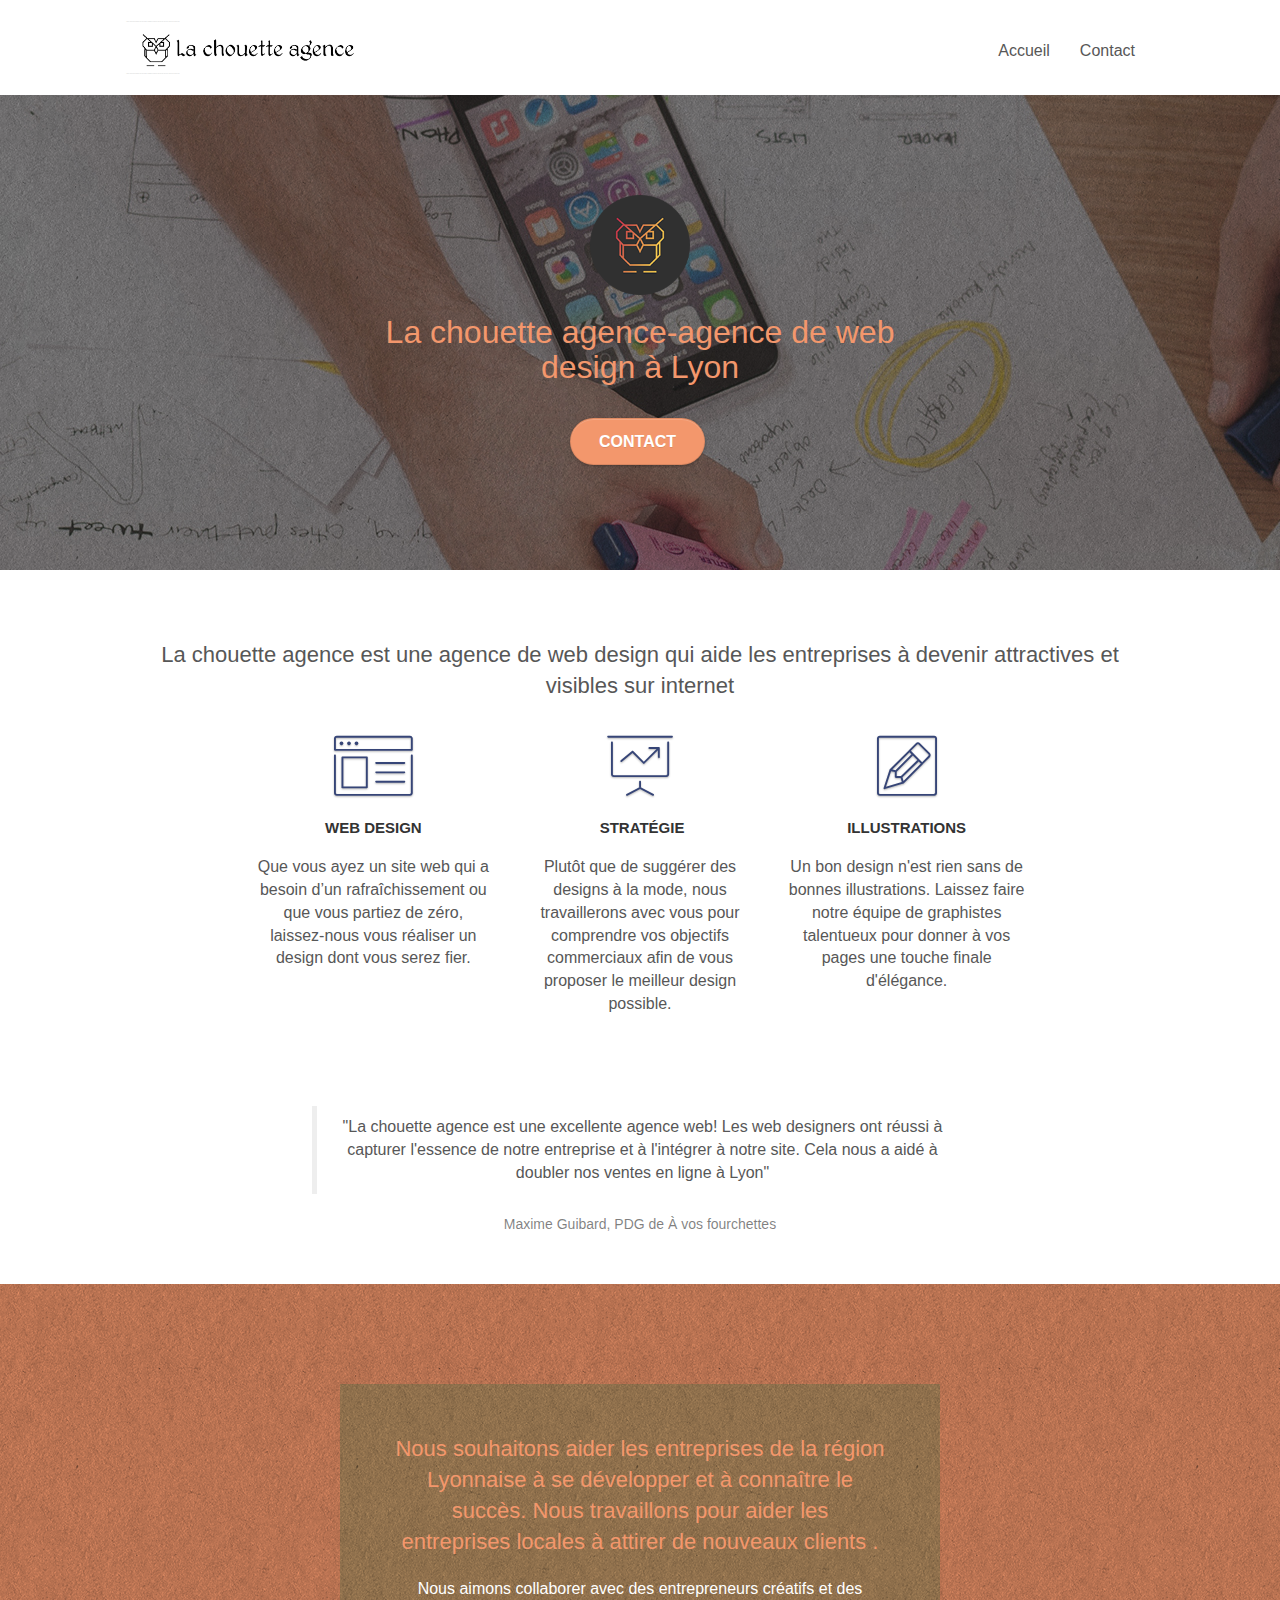
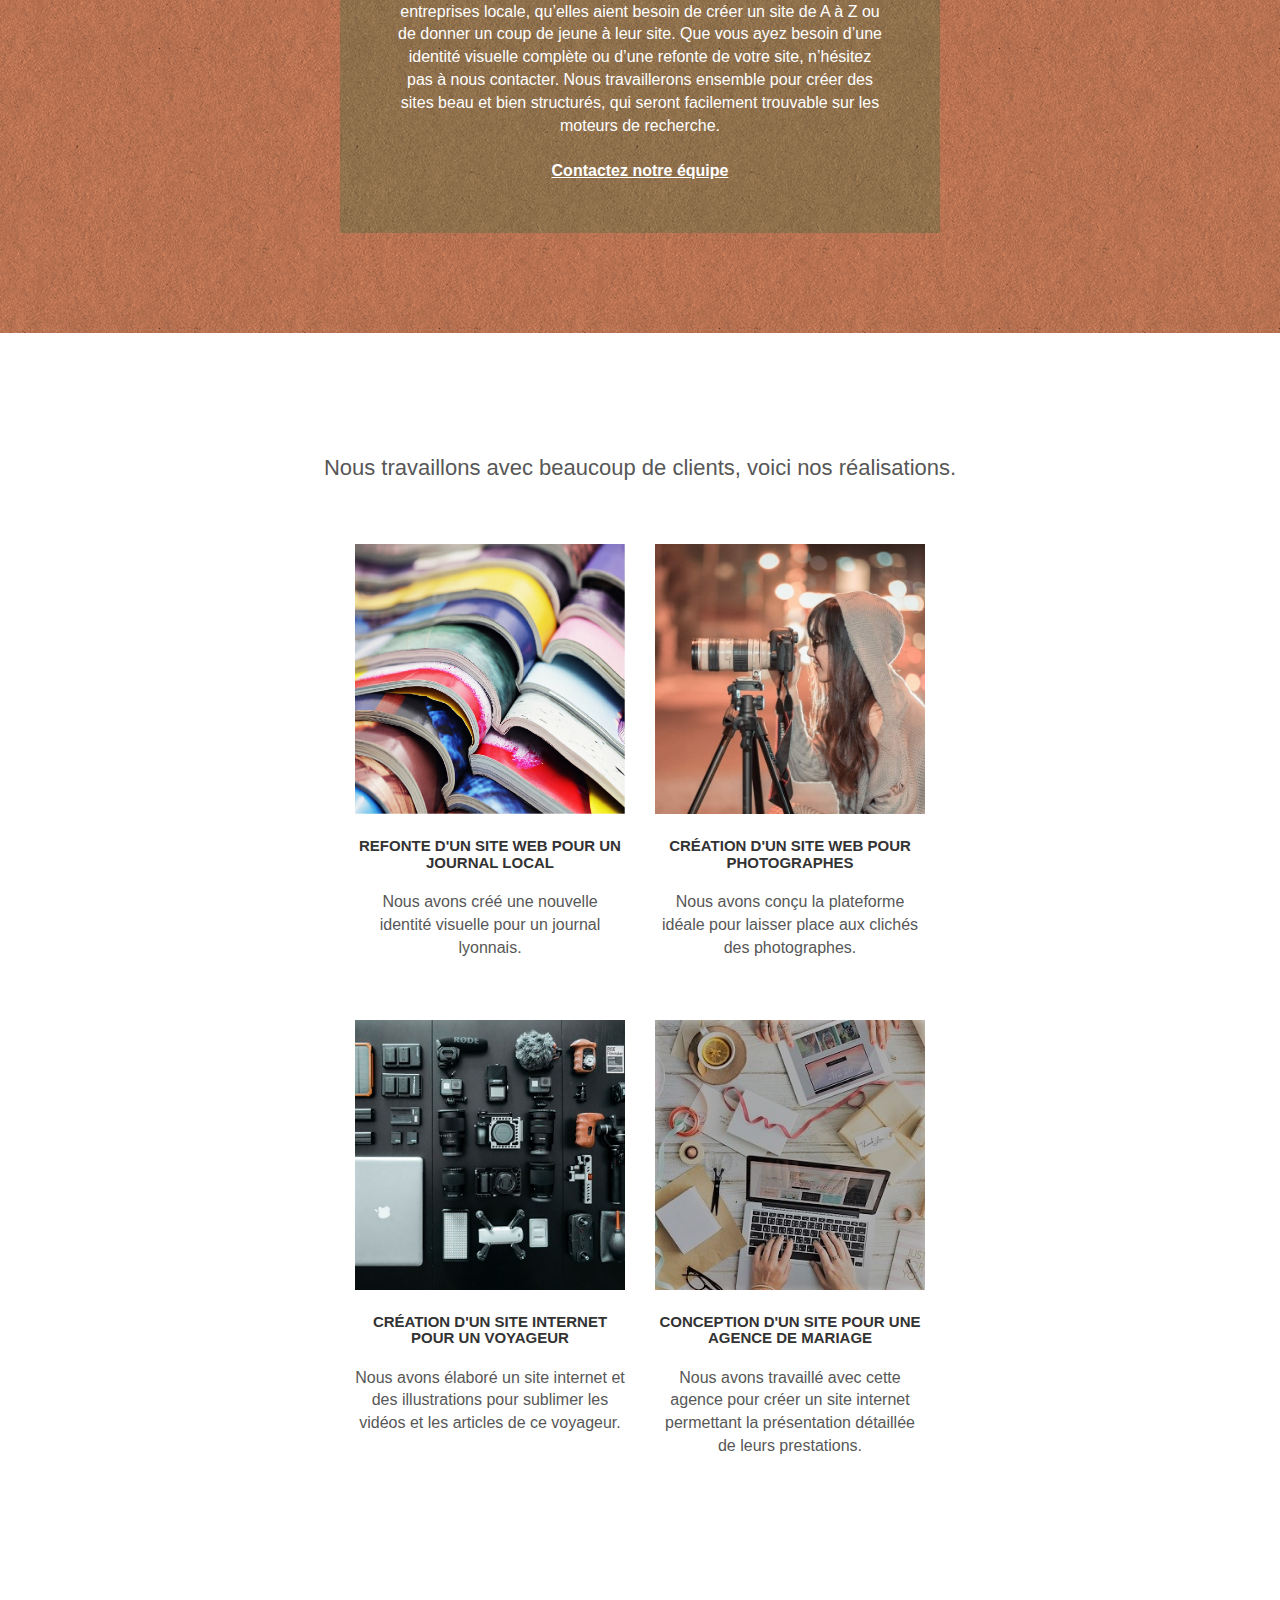
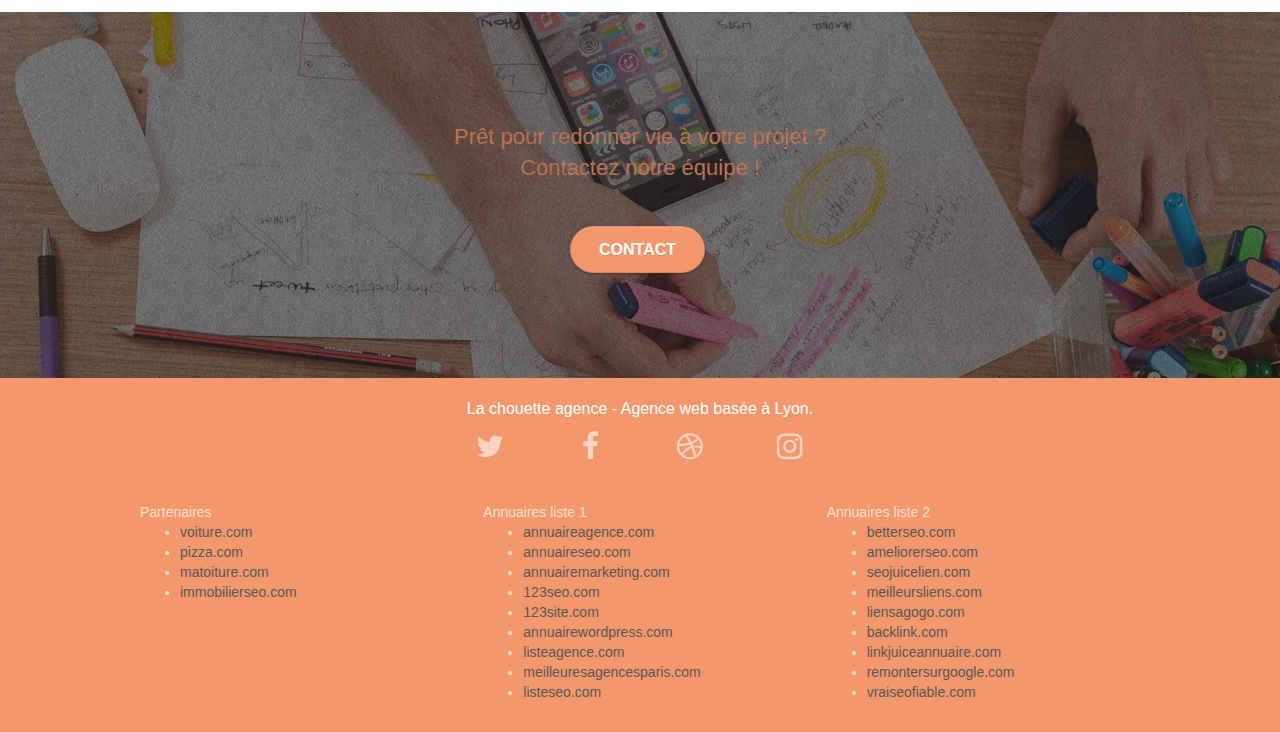
==== commit 5b3216ad: "first commit" ====
--- a/Starting website/index.html
+++ b/Starting website/index.html
@@ -1,300 +1,347 @@
 <!doctype html>
-<html lang="Default">
+<html lang="fr">
 <head>
     <meta charset="utf-8">
-    <meta name="keywords" content="seo, google, site web, site internet, agence design paris, agence design, agence design,agence design,agence design,agence design,agence design,agence design,agence design,agence design">
-    <meta name="description" content="">
-    <meta name="viewport" content="width=device-width, initial-scale=1.0, viewport-fit=cover">
-    <link rel="shortcut icon" type="image/png" href="favicon.jpg">
-    
-	<link rel="stylesheet" type="text/css" href="./css/bootstrap.css">
-	<link rel="stylesheet" type="text/css" href="style.css">
-	<link rel="stylesheet" type="text/css" href="./css/font-awesome.css">
-	<link rel="stylesheet" type="text/css" href="./css/et-line.css">
-	
-    
-	<script src="./js/jquery-2.1.0.js"></script>
-	<script src="./js/bootstrap.js"></script>
-	<script src="./js/blocs.js"></script>
-	<script src="./js/jquery.touchSwipe.js" defer></script>
-	<script src="./js/gmaps.js"></script>
-
-    <title>.</title>
-
-    
-<!-- Analytics -->
- 
-<!-- Analytics END -->
-    
+    <meta content="seo, google, site web, site internet, agence design paris, agence design, agence design,agence design,agence design,agence design,agence design,agence design,agence design,agence design"
+          name="keywords">
+    <meta content="" name="description">
+    <meta content="width=device-width, initial-scale=1.0, viewport-fit=cover" name="viewport">
+    <link href="favicon.jpg" rel="shortcut icon" type="image/png">
+
+    <link href="./css/bootstrap.css" rel="stylesheet" type="text/css">
+    <link href="style.css" rel="stylesheet" type="text/css">
+    <link href="./css/font-awesome.css" rel="stylesheet" type="text/css">
+    <link href="./css/et-line.css" rel="stylesheet" type="text/css">
+
+
+    <script src="./js/jquery-2.1.0.js"></script>
+    <script src="./js/bootstrap.js"></script>
+    <script src="./js/blocs.js"></script>
+    <script defer src="./js/jquery.touchSwipe.js"></script>
+    <script src="./js/gmaps.js"></script>
+
+    <title>La Chouette Agence, agence de web design à Lyon</title>
+
+
+    <!-- Analytics -->
+
+    <!-- Analytics END -->
+
 </head>
 <body>
 <!-- Principal conteneur -->
-<div class="page-container">
-    
-<!-- bloc-0 -->
-<div class="bloc bgc-white l-bloc " id="bloc-0">
-	<div class="container bloc-sm">
-
-		<nav class="navbar row">
-			<div class="navbar-header">
-				<div class="keywords" style="color:#cccccc;font-size:1px;">Agence web à paris, stratégie web, web design, illustrations, design de site web, site web, web, internet, site internet, site</div>
-				<a class="navbar-brand" href="index.html"><img src="img/la-chouette-agence.png" alt="paris web design logo agence web meilleure agence" height="40" /></a>
-				<div class="keywords" style="color:#cccccc;font-size:1px;">Agence web à paris, stratégie web, web design, illustrations, design de site web, site web, web, internet, site internet, site</div>
-				<button id="nav-toggle" type="button" class="ui-navbar-toggle navbar-toggle" data-toggle="collapse" data-target=".navbar-1">
-					<span class="sr-only">Toggle navigation</span><span class="icon-bar"></span><span class="icon-bar"></span><span class="icon-bar"></span>
-				</button>
-			</div>
-			<div class="collapse navbar-collapse navbar-1 special-dropdown-nav">
-				<ul class="site-navigation nav navbar-nav">
-					<li>
-						<a href="index.html">Accueil</a>
-					</li>
-					<li>
-					</li>
-					<li>
-						<a href="page2.html">page2 &gt;</a>
-					</li>
-				</ul>
-			</div>
-		</nav>
-	</div>
-</div>
-<!-- bloc-0 END -->
-
-<!-- bloc-1-presentation -->
-<div class="bloc bgc-dark-slate-blue bg-banniere d-bloc bg-t-edge bloc-bg-texture texture-paper b-parallax" id="bloc-1-hero">
-	<div class="container bloc-lg">
-		<div class="row tight-width-whitespace">
-			<div class="col-sm-12">
-				<img src="img/logo.png" class="center-block image-resize-mode" width="100" alt="La chouette agence, agence web paris, création logo paris" />
-				<h1 class="text-center hero-bloc-text tc-white ">
-					La chouette agence.
-				</h1>
-				<div class="text-center">
-					<a href="page2.html" class="btn btn-lg btn-clean btn-rd cta-hero btn-atomic-tangerine" id="cta-hero">Contact</a>
-				</div>
-			</div>
-		</div>
-	</div>
-</div>
-<!-- bloc-1-presentation END -->
-
-<!-- bloc-2-services -->
-<div class="bloc bgc-white l-bloc" id="bloc-2-services">
-	<div class="container bloc-md">
-		<div class="row">
-			<div class="col-sm-12 text-center">
-				<img alt="agence web, agence web paris, web design paris, stratégie web" src="img/title.png" />
-			</div>
-		</div>
-		<div class="row voffset-lg med-width-whitespace">
-			<div class="col-sm-4">
-				<div class="text-center">
-					<span class="et-icon-browser sm-shadow icon-dark-slate-blue icons icon-lg"></span>
-				</div>
-				<h3 class="mg-md text-center">
-					Web design
-				</h3>
-				<p class="text-center ">
-					Que vous ayez un site web qui a besoin d&rsquo;un rafraîchissement ou que vous partiez de zéro, laissez-nous vous réaliser un design dont vous serez fier.
-				</p>
-			</div>
-			<div class="col-sm-4">
-				<div class="text-center">
-					<span class="et-icon-presentation sm-shadow icon-dark-slate-blue icons icon-lg"></span>
-				</div>
-				<h3 class="mg-md text-center">
-					&nbsp;Stratégie
-				</h3>
-				<p class="text-center ">
-					Plutôt que de suggérer des designs à la mode, nous travaillerons avec vous pour comprendre vos objectifs commerciaux afin de vous proposer le meilleur design possible.<br>
-				</p>
-			</div>
-			<div class="col-sm-4">
-				<div class="text-center">
-					<span class="et-icon-edit sm-shadow icon-dark-slate-blue icons icon-lg"></span>
-				</div>
-				<h3 class="mg-md text-center">
-					Illustrations
-				</h3>
-				<p class="text-center ">
-					Un bon design n'est rien sans de bonnes illustrations. Laissez faire notre équipe de graphistes talentueux pour donner à vos pages une touche finale d'élégance.
-				</p>
-			</div>
-		</div>
-		<div class="row voffset-lg voffset">
-			<div class="col-xs-12 col-md-8 col-md-offset-2 text-center">
-				<img alt="agence web, agence web paris, web design paris, stratégie web" src="img/citation.png" />
-
-			</div>
-		</div>
-	</div>
-</div>
-<!-- bloc-2-services END -->
-
-<!-- bloc-3-what-i-do -->
-<div class="bloc tc-white bgc-atomic-tangerine bg-presentation d-bloc bloc-bg-texture texture-paper b-parallax" id="bloc-3-what-i-do">
-	<div class="container bloc-lg">
-		<div class="row tight-width-whitespace black-background">
-			<div class="col-sm-12">
-				<h2 class="mg-md text-center tc-white">
-					Nous souhaitons aider les entreprises de la région Lyonnaise à se développer et à connaître le succès. Nous travaillons pour aider les entreprises locales à attirer de nouveaux clients .<br>
-				</h2>
-				<p class="text-center white">
-					Nous aimons collaborer avec des entrepreneurs créatifs et des entreprises locale, qu’elles aient besoin de créer un site de A à Z ou de donner un coup de jeune à leur site. Que vous ayez besoin d’une identité visuelle complète ou d’une refonte de votre site, n’hésitez pas à nous contacter. Nous travaillerons ensemble pour créer des sites beau et bien structurés, qui seront facilement trouvable sur les moteurs de recherche. <br><br><a class="ltc-white bold-link" href="page2.html">Contactez notre équipe</a><br>
-				</p>
-			</div>
-		</div>
-	</div>
-</div>
-<!-- bloc-3-what-i-do END -->
-
-<!-- bloc-4-portfolio -->
-<div class="bloc bgc-white bg-lines-h2-bg bg-repeat l-bloc" id="bloc-4-portfolio">
-	<div class="container bloc-lg">
-		<div class="row">
-			<div class="col-sm-12 text-center">
-				<img alt="agence web, agence web paris, web design paris, stratégie web" src="img/title2.png" />
-			</div>
-		</div>
-		<div class="row tight-width-whitespace portfolio-row">
-			<div class="col-sm-6">
-				<a href="#" data-lightbox="img/1.jpg" data-gallery-id="gallery-1" data-caption="Refonte d'un site web pour un journal local" data-frame="snapshot-lb"><img src="img/1.jpg" alt="paris web design logo agence web meilleure agence et refonte site web journal" class="img-responsive portfolio-thumb" /></a>
-				<h3 class="mg-md text-center">
-					Refonte d'un site web pour un journal local
-				</h3>
-				<p class="text-center">
-					Nous avons créé une nouvelle identité visuelle pour un journal lyonnais.
-				</p>
-			</div>
-			<div class="col-sm-6">
-				<a href="#" data-lightbox="img/2.jpg" data-gallery-id="gallery-1" data-caption="Création d'un site web pour photographes" data-frame="snapshot-lb"><img src="img/2.jpg" class="img-responsive portfolio-thumb" alt="paris web design logo agence web meilleure agence, Création d'un site web pour photographes" /></a>
-				<h3 class="mg-md text-center">
-					Création d'un site web pour photographes
-				</h3>
-				<p class="text-center">
-					Nous avons conçu la plateforme idéale pour laisser place aux clichés des photographes.
-				</p>
-			</div>
-		</div>
-		<div class="row tight-width-whitespace portfolio-row">
-			<div class="col-sm-6">
-				<a href="#" data-lightbox="img/3.bmp" data-gallery-id="gallery-1" data-caption="Création d'un site internet pour un voyageur" data-frame="snapshot-lb"><img src="img/3.bmp" class="img-responsive portfolio-thumb" alt="paris web design logo agence web meilleure agence, Création d'un site web pour voyageur"/></a>
-				<h3 class="mg-md text-center">
-					Création d'un site internet pour un voyageur
-				</h3>
-				<p class="text-center">
-					Nous avons élaboré un site internet et des illustrations pour sublimer les vidéos et les articles de ce voyageur.
-				</p>
-			</div>
-			<div class="col-sm-6">
-				<a href="#" data-lightbox="img/4.bmp" data-gallery-id="gallery-1" data-caption="Conception d'un site pour une agence de mariage" data-frame="snapshot-lb"><img src="img/4.bmp" class="img-responsive portfolio-thumb" alt="paris web design logo agence web meilleure agence, Création d'un site web pour agence de mariage" /></a>
-				<h3 class="mg-md text-center">
-					Conception d'un site pour une agence de mariage
-				</h3>
-				<p class="text-center">
-					Nous avons travaillé avec cette agence pour créer un site internet permettant la présentation détaillée de leurs prestations.
-				</p>
-			</div>
-		</div>
-	</div>
-</div>
-<!-- bloc-4-portfolio END -->
-
-<!-- bloc-5-cta -->
-<div class="bloc bgc-dark-slate-blue bg-banniere d-bloc bloc-bg-texture texture-paper" id="bloc-5-cta">
-	<div class="container bloc-lg">
-		<div class="row">
-			<h2 class="mg-md text-center tc-white">
-				Prêt pour redonner vie à votre projet ?<br>Contactez notre équipe !
-			</h2>
-			<div class="col-sm-12 text-center">
-				<a href="page2.html" class="btn btn-atomic-tangerine btn-clean btn-rd btn-lg cta-hero">Contact</a>
-			</div>
-		</div>
-	</div>
-</div>
-<!-- bloc-5-cta END -->
-
-<!-- Footer - bloc-8 -->
-<div class="bloc bgc-atomic-tangerine d-bloc" id="bloc-8">
-	<div class="container bloc-sm">
-		<div class="row">
-			<div class="col-sm-12">
-				<p class="text-center white">
-					La chouette agence - Agence web basée à Lyon.<br>
-				</p>
-				<div class="row row-no-gutters social">
-					<div class="col-sm-3">
-						<div class="text-center">
-							<a class="social" href="index.html"><span class="fa fa-twitter icon-md"></span></a>
-						</div>
-					</div>
-					<div class="col-sm-3">
-						<div class="text-center">
-							<a class="social" href="index.html"><span class="fa fa-facebook icon-md"></span></a>
-						</div>
-					</div>
-					<div class="col-sm-3">
-						<div class="text-center">
-							<a class="social" href="index.html"><span class="fa fa-dribbble icon-md"></span></a>
-						</div>
-					</div>
-					<div class="col-sm-3">
-						<div class="text-center">
-							<a class="social" href="index.html"><span class="fa fa-instagram icon-md"></span></a>
-						</div>
-					</div>
-					<div class="keywords" style="color:#F3976C;">Agence web à paris, stratégie web, web design, illustrations, design de site web, site web, web, internet, site internet, site</div>
-				</div>
-				<div class="row">
-					<div class="col-sm-4">
-						Partenaires
-							<ul>
-								<li><a href="voiture.com">voiture.com</a></li>
-								<li><a href="pizza.com">pizza.com</a></li>
-								<li><a href="matoiture.com">matoiture.com</a></li>
-								<li><a href="immobilierseo.com">immobilierseo.com</a></li>
-							</ul>		
-					</div>
-					<div class="col-sm-4">
-						Annuaires liste 1
-						<ul>
-							<li><a href="annuaireagence.com">annuaireagence.com</a></li>
-							<li><a href="annuaireseo.com">annuaireseo.com</a></li>
-							<li><a href="annuairemarketing.com">annuairemarketing.com</a></li>
-							<li><a href="123seoture.com">123seo.com</a></li>
-							<li><a href="123site.com">123site.com</a></li>
-							<li><a href="annuairewordpress.com">annuairewordpress.com</a></li>
-							<li><a href="listeagence.com">listeagence.com</a></li>
-							<li><a href="meilleuresagencesparis.com">meilleuresagencesparis.com</a></li>
-							<li><a href="listeseo.com">listeseo.com</a></li>
-						</ul>
-					</div>
-					<div class="col-sm-4">
-						Annuaires liste 2
-						<ul>
-							<li><a href="betterseo.com">betterseo.com</a></li>
-							<li><a href="ameliorerseo.com">ameliorerseo.com</a></li>
-							<li><a href="seojuicelien.com">seojuicelien.com</a></li>
-							<li><a href="meilleursliens.com">meilleursliens.com</a></li>
-							<li><a href="liensagogo.com">liensagogo.com</a></li>
-							<li><a href="backlink.com">backlink.com</a></li>
-							<li><a href="linkjuiceannuaire.com">linkjuiceannuaire.com</a></li>
-							<li><a href="remontersurgoogle.com">remontersurgoogle.com</a></li>
-							<li><a href="vraiseofiable.com">vraiseofiable.com</a></li>
-						</ul>
-					</div>
-				</div>
-			</div>
-		</div>
-	</div>
-</div>
-<!-- Footer - bloc-8 END -->
-
-</div>
+<main class="page-container">
+
+    <!-- bloc-0 -->
+    <header class="bloc bgc-white l-bloc " id="bloc-0">
+        <div class="container bloc-sm">
+
+            <nav class="navbar row">
+                <div class="navbar-header">
+                    <div class="keywords" style="color:#cccccc;font-size:1px;">Agence web à paris, stratégie web, web
+                        design, illustrations, design de site web, site web, web, internet, site internet, site
+                    </div>
+                    <a class="navbar-brand" href="index.html"><img alt="paris web design logo agence web meilleure agence"
+                                                                   height="40"
+                                                                   src="img/la-chouette-agence.png"/></a>
+                    <div class="keywords" style="color:#cccccc;font-size:1px;">Agence web à paris, stratégie web, web
+                        design, illustrations, design de site web, site web, web, internet, site internet, site
+                    </div>
+                    <button class="ui-navbar-toggle navbar-toggle" data-target=".navbar-1" data-toggle="collapse" id="nav-toggle"
+                            type="button">
+                        <span class="sr-only">Toggle navigation</span><span class="icon-bar"></span><span
+                            class="icon-bar"></span><span class="icon-bar"></span>
+                    </button>
+                </div>
+                <div class="collapse navbar-collapse navbar-1 special-dropdown-nav">
+                    <ul class="site-navigation nav navbar-nav">
+                        <li>
+                            <a href="index.html">Accueil</a>
+                        </li>
+                        <li>
+                        </li>
+                        <li>
+                            <a href="page2.html">Contact</a>
+                        </li>
+                    </ul>
+                </div>
+            </nav>
+        </div>
+    </header>
+    <!-- bloc-0 END -->
+
+    <!-- bloc-1-presentation -->
+    <section class="bloc bgc-dark-slate-blue bg-banniere d-bloc bg-t-edge bloc-bg-texture texture-paper b-parallax"
+             id="bloc-1-hero">
+        <div class="container bloc-lg">
+            <div class="row tight-width-whitespace">
+                <div class="col-sm-12">
+                    <img alt="La chouette agence, agence web paris, création logo paris" class="center-block image-resize-mode" src="img/logo.png"
+                         width="100"/>
+                    <h1 class="text-center hero-bloc-text tc-white ">
+                        La chouette agence-agence de web design à Lyon
+                    </h1>
+                    <div class="text-center">
+                        <a class="btn btn-lg btn-clean btn-rd cta-hero btn-atomic-tangerine" href="page2.html"
+                           id="cta-hero">Contact</a>
+                    </div>
+                </div>
+            </div>
+        </div>
+    </section>
+    <!-- bloc-1-presentation END -->
+
+    <!-- bloc-2-services -->
+    <section class="bloc bgc-white l-bloc" id="bloc-2-services">
+        <div class="container bloc-md">
+            <div class="row">
+                <div class="col-sm-12 text-center">
+                    <h2 class="text-center">La chouette agence est une agence de web design qui aide les entreprises à devenir attractives
+                        et visibles sur internet</h2>
+                </div>
+            </div>
+            <div class="row voffset-lg med-width-whitespace">
+                <div class="col-sm-4">
+                    <div class="text-center">
+                        <span class="et-icon-browser sm-shadow icon-dark-slate-blue icons icon-lg"></span>
+                    </div>
+                    <h3 class="mg-md text-center">
+                        Web design
+                    </h3>
+                    <p class="text-center ">
+                        Que vous ayez un site web qui a besoin d&rsquo;un rafraîchissement ou que vous partiez de zéro,
+                        laissez-nous vous réaliser un design dont vous serez fier.
+                    </p>
+                </div>
+                <div class="col-sm-4">
+                    <div class="text-center">
+                        <span class="et-icon-presentation sm-shadow icon-dark-slate-blue icons icon-lg"></span>
+                    </div>
+                    <h3 class="mg-md text-center">
+                        &nbsp;Stratégie
+                    </h3>
+                    <p class="text-center ">
+                        Plutôt que de suggérer des designs à la mode, nous travaillerons avec vous pour comprendre vos
+                        objectifs commerciaux afin de vous proposer le meilleur design possible.<br>
+                    </p>
+                </div>
+                <div class="col-sm-4">
+                    <div class="text-center">
+                        <span class="et-icon-edit sm-shadow icon-dark-slate-blue icons icon-lg"></span>
+                    </div>
+                    <h3 class="mg-md text-center">
+                        Illustrations
+                    </h3>
+                    <p class="text-center ">
+                        Un bon design n'est rien sans de bonnes illustrations. Laissez faire notre équipe de graphistes
+                        talentueux pour donner à vos pages une touche finale d'élégance.
+                    </p>
+                </div>
+            </div>
+            <div class="row voffset-lg voffset">
+                <div class="col-xs-12 col-md-8 col-md-offset-2 text-center">
+                    <figure>
+                        <blockquote>
+                            <p>"La chouette agence est une excellente agence web! Les web designers ont réussi à capturer
+                                l'essence de notre entreprise et à l'intégrer à notre site. Cela nous a aidé à doubler
+                                nos ventes en ligne à Lyon"</p>
+                        </blockquote>
+						<figcaption>Maxime Guibard, PDG de À vos fourchettes</figcaption>
+                    </figure>
+                </div>
+            </div>
+        </div>
+    </section>
+    <!-- bloc-2-services END -->
+
+    <!-- bloc-3-what-i-do -->
+    <section class="bloc tc-white bgc-atomic-tangerine bg-presentation d-bloc bloc-bg-texture texture-paper b-parallax"
+             id="bloc-3-what-i-do">
+        <div class="container bloc-lg">
+            <div class="row tight-width-whitespace black-background">
+                <div class="col-sm-12">
+                    <h2 class="mg-md text-center tc-white">
+                        Nous souhaitons aider les entreprises de la région Lyonnaise à se développer et à connaître le
+                        succès. Nous travaillons pour aider les entreprises locales à attirer de nouveaux clients .<br>
+                    </h2>
+                    <p class="text-center white">
+                        Nous aimons collaborer avec des entrepreneurs créatifs et des entreprises locale, qu’elles aient
+                        besoin de créer un site de A à Z ou de donner un coup de jeune à leur site. Que vous ayez besoin
+                        d’une identité visuelle complète ou d’une refonte de votre site, n’hésitez pas à nous contacter.
+                        Nous travaillerons ensemble pour créer des sites beau et bien structurés, qui seront facilement
+                        trouvable sur les moteurs de recherche. <br><br><a class="ltc-white bold-link"
+                                                                           href="page2.html">Contactez notre
+                        équipe</a><br>
+                    </p>
+                </div>
+            </div>
+        </div>
+    </section>
+    <!-- bloc-3-what-i-do END -->
+
+    <!-- bloc-4-portfolio -->
+    <section class="bloc bgc-white bg-repeat l-bloc" id="bloc-4-portfolio">
+        <div class="container bloc-lg">
+            <div class="row">
+                <div class="col-sm-12 text-center">
+                    <h2>Nous travaillons avec beaucoup de clients, voici nos réalisations.</h2>
+                </div>
+            </div>
+            <div class="row tight-width-whitespace portfolio-row">
+                <div class="col-sm-6">
+                    <a data-caption="Refonte d'un site web pour un journal local" data-frame="snapshot-lb" data-gallery-id="gallery-1"
+                       data-lightbox="img/1.jpg" href="#"><img
+                            alt="paris web design logo agence web meilleure agence et refonte site web journal"
+                            class="img-responsive portfolio-thumb"
+                            src="img/1.jpg"/></a>
+                    <h3 class="mg-md text-center">
+                        Refonte d'un site web pour un journal local
+                    </h3>
+                    <p class="text-center">
+                        Nous avons créé une nouvelle identité visuelle pour un journal lyonnais.
+                    </p>
+                </div>
+                <div class="col-sm-6">
+                    <a data-caption="Création d'un site web pour photographes" data-frame="snapshot-lb" data-gallery-id="gallery-1"
+                       data-lightbox="img/2.jpg" href="#"><img
+                            alt="paris web design logo agence web meilleure agence, Création d'un site web pour photographes" class="img-responsive portfolio-thumb"
+                            src="img/2.jpg"/></a>
+                    <h3 class="mg-md text-center">
+                        Création d'un site web pour photographes
+                    </h3>
+                    <p class="text-center">
+                        Nous avons conçu la plateforme idéale pour laisser place aux clichés des photographes.
+                    </p>
+                </div>
+            </div>
+            <div class="row tight-width-whitespace portfolio-row">
+                <div class="col-sm-6">
+                    <a data-caption="Création d'un site internet pour un voyageur" data-frame="snapshot-lb" data-gallery-id="gallery-1"
+                       data-lightbox="img/3.bmp" href="#"><img
+                            alt="paris web design logo agence web meilleure agence, Création d'un site web pour voyageur" class="img-responsive portfolio-thumb"
+                            src="img/3.bmp"/></a>
+                    <h3 class="mg-md text-center">
+                        Création d'un site internet pour un voyageur
+                    </h3>
+                    <p class="text-center">
+                        Nous avons élaboré un site internet et des illustrations pour sublimer les vidéos et les
+                        articles de ce voyageur.
+                    </p>
+                </div>
+                <div class="col-sm-6">
+                    <a data-caption="Conception d'un site pour une agence de mariage" data-frame="snapshot-lb" data-gallery-id="gallery-1"
+                       data-lightbox="img/4.bmp" href="#"><img
+                            alt="paris web design logo agence web meilleure agence, Création d'un site web pour agence de mariage" class="img-responsive portfolio-thumb"
+                            src="img/4.bmp"/></a>
+                    <h3 class="mg-md text-center">
+                        Conception d'un site pour une agence de mariage
+                    </h3>
+                    <p class="text-center">
+                        Nous avons travaillé avec cette agence pour créer un site internet permettant la présentation
+                        détaillée de leurs prestations.
+                    </p>
+                </div>
+            </div>
+        </div>
+    </section>
+    <!-- bloc-4-portfolio END -->
+
+    <!-- bloc-5-cta -->
+    <section class="bloc bgc-dark-slate-blue bg-banniere d-bloc bloc-bg-texture texture-paper" id="bloc-5-cta">
+        <div class="container bloc-lg">
+            <div class="row">
+                <h2 class="mg-md text-center tc-white">
+                    Prêt pour redonner vie à votre projet ?<br>Contactez notre équipe !
+                </h2>
+                <div class="col-sm-12 text-center">
+                    <a class="btn btn-atomic-tangerine btn-clean btn-rd btn-lg cta-hero" href="page2.html">Contact</a>
+                </div>
+            </div>
+        </div>
+    </section>
+    <!-- bloc-5-cta END -->
+
+    <!-- Footer - bloc-8 -->
+    <footer class="bloc bgc-atomic-tangerine d-bloc" id="bloc-8">
+        <div class="container bloc-sm">
+            <div class="row">
+                <div class="col-sm-12">
+                    <p class="text-center white">
+                        La chouette agence - Agence web basée à Lyon.<br>
+                    </p>
+                    <div class="row row-no-gutters social">
+                        <div class="col-sm-3">
+                            <div class="text-center">
+                                <a class="social" href="index.html"><span class="fa fa-twitter icon-md"></span></a>
+                            </div>
+                        </div>
+                        <div class="col-sm-3">
+                            <div class="text-center">
+                                <a class="social" href="index.html"><span class="fa fa-facebook icon-md"></span></a>
+                            </div>
+                        </div>
+                        <div class="col-sm-3">
+                            <div class="text-center">
+                                <a class="social" href="index.html"><span class="fa fa-dribbble icon-md"></span></a>
+                            </div>
+                        </div>
+                        <div class="col-sm-3">
+                            <div class="text-center">
+                                <a class="social" href="index.html"><span class="fa fa-instagram icon-md"></span></a>
+                            </div>
+                        </div>
+                        <div class="keywords" style="color:#F3976C;">Agence web à paris, stratégie web, web design,
+                            illustrations, design de site web, site web, web, internet, site internet, site
+                        </div>
+                    </div>
+                    <div class="row">
+                        <div class="col-sm-4">
+                            Partenaires
+                            <ul>
+                                <li><a href="voiture.com">voiture.com</a></li>
+                                <li><a href="pizza.com">pizza.com</a></li>
+                                <li><a href="matoiture.com">matoiture.com</a></li>
+                                <li><a href="immobilierseo.com">immobilierseo.com</a></li>
+                            </ul>
+                        </div>
+                        <div class="col-sm-4">
+                            Annuaires liste 1
+                            <ul>
+                                <li><a href="annuaireagence.com">annuaireagence.com</a></li>
+                                <li><a href="annuaireseo.com">annuaireseo.com</a></li>
+                                <li><a href="annuairemarketing.com">annuairemarketing.com</a></li>
+                                <li><a href="123seoture.com">123seo.com</a></li>
+                                <li><a href="123site.com">123site.com</a></li>
+                                <li><a href="annuairewordpress.com">annuairewordpress.com</a></li>
+                                <li><a href="listeagence.com">listeagence.com</a></li>
+                                <li><a href="meilleuresagencesparis.com">meilleuresagencesparis.com</a></li>
+                                <li><a href="listeseo.com">listeseo.com</a></li>
+                            </ul>
+                        </div>
+                        <div class="col-sm-4">
+                            Annuaires liste 2
+                            <ul>
+                                <li><a href="betterseo.com">betterseo.com</a></li>
+                                <li><a href="ameliorerseo.com">ameliorerseo.com</a></li>
+                                <li><a href="seojuicelien.com">seojuicelien.com</a></li>
+                                <li><a href="meilleursliens.com">meilleursliens.com</a></li>
+                                <li><a href="liensagogo.com">liensagogo.com</a></li>
+                                <li><a href="backlink.com">backlink.com</a></li>
+                                <li><a href="linkjuiceannuaire.com">linkjuiceannuaire.com</a></li>
+                                <li><a href="remontersurgoogle.com">remontersurgoogle.com</a></li>
+                                <li><a href="vraiseofiable.com">vraiseofiable.com</a></li>
+                            </ul>
+                        </div>
+                    </div>
+                </div>
+            </div>
+        </div>
+    </footer>
+    <!-- Footer - bloc-8 END -->
+
+</main>
 <!-- Principal conteneur END -->
-    
+
 
 </body>
 </html>
--- a/Starting website/style.css
+++ b/Starting website/style.css
@@ -677,7 +677,7 @@
 }
 
 p {
-    font-size: 11px;
+    font-size: 16px;
 }
 
 .tight-width-whitespace {
@@ -811,10 +811,6 @@
 
 .bg-dots-bg {
     background-image: url("img/dots-bg.png");
-}
-
-.bg-lines-h2-bg {
-    background-image: url("img/lines-h2-bg.png");
 }
 
 .bg-banniere {
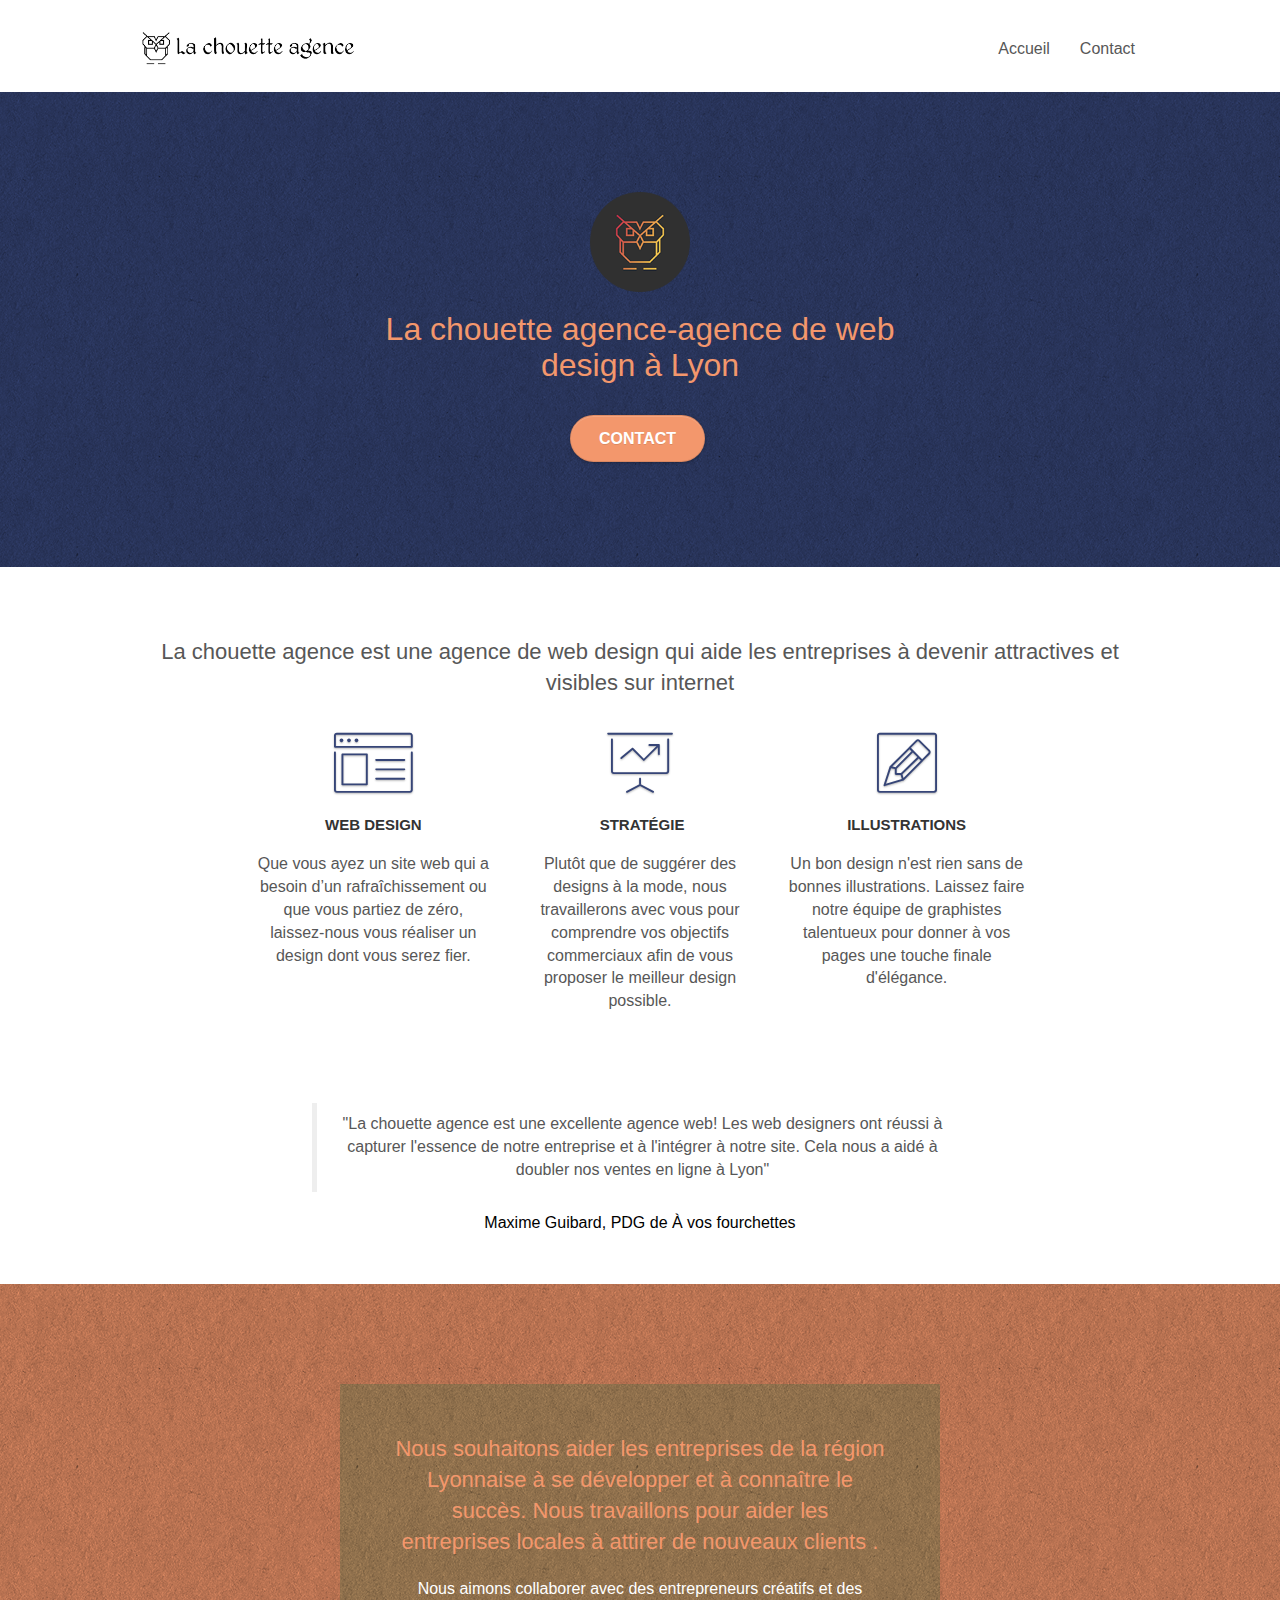
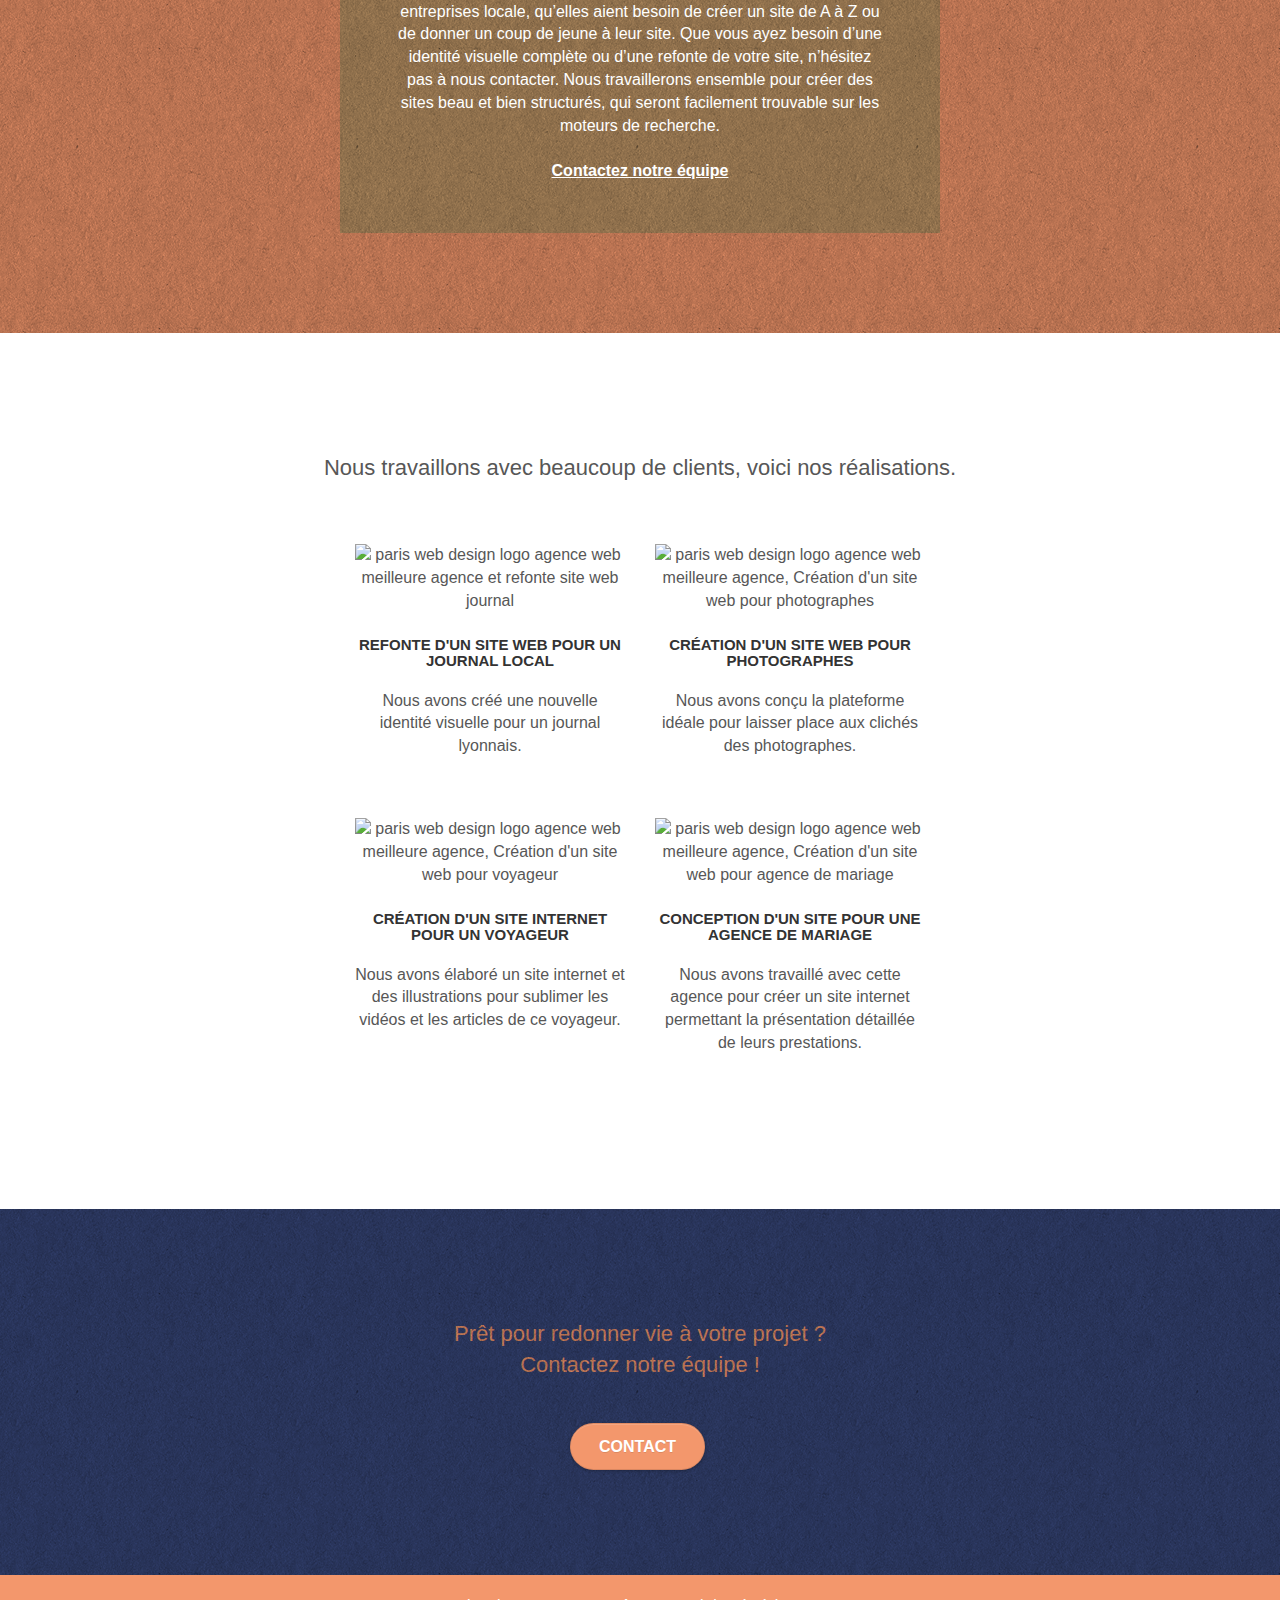
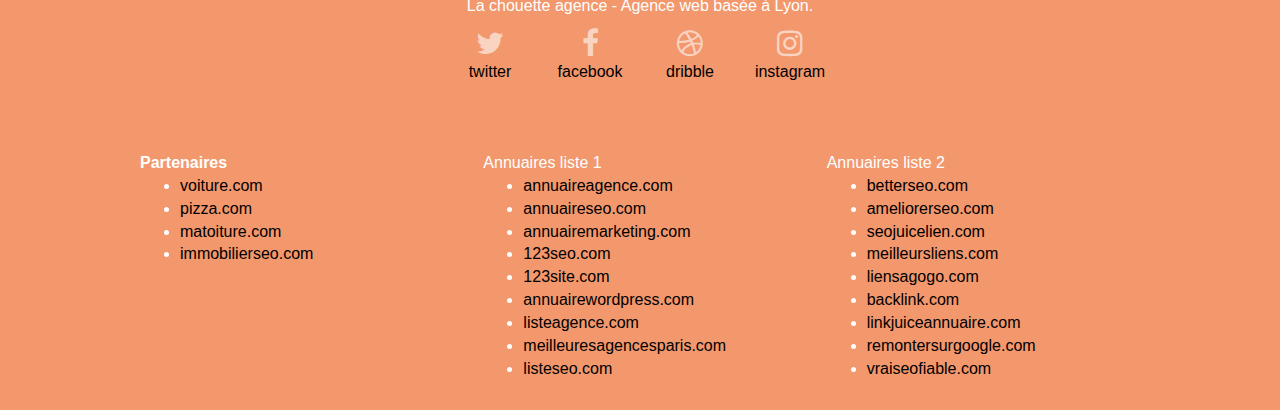
==== commit b5544e74: "optimisation 1" ====
--- a/Starting website/index.html
+++ b/Starting website/index.html
@@ -2,9 +2,9 @@
 <html lang="fr">
 <head>
     <meta charset="utf-8">
-    <meta content="seo, google, site web, site internet, agence design paris, agence design, agence design,agence design,agence design,agence design,agence design,agence design,agence design,agence design"
+    <meta content="seo, google, site web, site internet, agence design Lyon, agence design,"
           name="keywords">
-    <meta content="" name="description">
+    <meta content="La Chouette agence est une agence de web design sur Lyon - Nous vous accompagnons sur la création de votre site afin de booster vos visite et votre chiffre d'affaire" name="description">
     <meta content="width=device-width, initial-scale=1.0, viewport-fit=cover" name="viewport">
     <link href="favicon.jpg" rel="shortcut icon" type="image/png">
 
@@ -38,15 +38,9 @@
 
             <nav class="navbar row">
                 <div class="navbar-header">
-                    <div class="keywords" style="color:#cccccc;font-size:1px;">Agence web à paris, stratégie web, web
-                        design, illustrations, design de site web, site web, web, internet, site internet, site
-                    </div>
                     <a class="navbar-brand" href="index.html"><img alt="paris web design logo agence web meilleure agence"
                                                                    height="40"
                                                                    src="img/la-chouette-agence.png"/></a>
-                    <div class="keywords" style="color:#cccccc;font-size:1px;">Agence web à paris, stratégie web, web
-                        design, illustrations, design de site web, site web, web, internet, site internet, site
-                    </div>
                     <button class="ui-navbar-toggle navbar-toggle" data-target=".navbar-1" data-toggle="collapse" id="nav-toggle"
                             type="button">
                         <span class="sr-only">Toggle navigation</span><span class="icon-bar"></span><span
@@ -190,10 +184,10 @@
             <div class="row tight-width-whitespace portfolio-row">
                 <div class="col-sm-6">
                     <a data-caption="Refonte d'un site web pour un journal local" data-frame="snapshot-lb" data-gallery-id="gallery-1"
-                       data-lightbox="img/1.jpg" href="#"><img
+                       data-lightbox="img/1.webp" href="#"><img
                             alt="paris web design logo agence web meilleure agence et refonte site web journal"
                             class="img-responsive portfolio-thumb"
-                            src="img/1.jpg"/></a>
+                            src="img/1.webp"/></a>
                     <h3 class="mg-md text-center">
                         Refonte d'un site web pour un journal local
                     </h3>
@@ -203,9 +197,9 @@
                 </div>
                 <div class="col-sm-6">
                     <a data-caption="Création d'un site web pour photographes" data-frame="snapshot-lb" data-gallery-id="gallery-1"
-                       data-lightbox="img/2.jpg" href="#"><img
+                       data-lightbox="img/2.webp" href="#"><img
                             alt="paris web design logo agence web meilleure agence, Création d'un site web pour photographes" class="img-responsive portfolio-thumb"
-                            src="img/2.jpg"/></a>
+                            src="img/2.webp"/></a>
                     <h3 class="mg-md text-center">
                         Création d'un site web pour photographes
                     </h3>
@@ -217,9 +211,9 @@
             <div class="row tight-width-whitespace portfolio-row">
                 <div class="col-sm-6">
                     <a data-caption="Création d'un site internet pour un voyageur" data-frame="snapshot-lb" data-gallery-id="gallery-1"
-                       data-lightbox="img/3.bmp" href="#"><img
+                       data-lightbox="img/3.webp" href="#"><img
                             alt="paris web design logo agence web meilleure agence, Création d'un site web pour voyageur" class="img-responsive portfolio-thumb"
-                            src="img/3.bmp"/></a>
+                            src="img/3.webp"/></a>
                     <h3 class="mg-md text-center">
                         Création d'un site internet pour un voyageur
                     </h3>
@@ -230,9 +224,9 @@
                 </div>
                 <div class="col-sm-6">
                     <a data-caption="Conception d'un site pour une agence de mariage" data-frame="snapshot-lb" data-gallery-id="gallery-1"
-                       data-lightbox="img/4.bmp" href="#"><img
+                       data-lightbox="img/4.webp" href="#"><img
                             alt="paris web design logo agence web meilleure agence, Création d'un site web pour agence de mariage" class="img-responsive portfolio-thumb"
-                            src="img/4.bmp"/></a>
+                            src="img/4.webp"/></a>
                     <h3 class="mg-md text-center">
                         Conception d'un site pour une agence de mariage
                     </h3>
@@ -272,22 +266,22 @@
                     <div class="row row-no-gutters social">
                         <div class="col-sm-3">
                             <div class="text-center">
-                                <a class="social" href="index.html"><span class="fa fa-twitter icon-md"></span></a>
+                                <a class="social" href="index.html"><span class="fa fa-twitter icon-md"></span><br>twitter</a>
                             </div>
                         </div>
                         <div class="col-sm-3">
                             <div class="text-center">
-                                <a class="social" href="index.html"><span class="fa fa-facebook icon-md"></span></a>
+                                <a class="social" href="index.html"><span class="fa fa-facebook icon-md"></span><br>facebook</a>
                             </div>
                         </div>
                         <div class="col-sm-3">
                             <div class="text-center">
-                                <a class="social" href="index.html"><span class="fa fa-dribbble icon-md"></span></a>
+                                <a class="social" href="index.html"><span class="fa fa-dribbble icon-md"></span><br>dribble</a>
                             </div>
                         </div>
                         <div class="col-sm-3">
                             <div class="text-center">
-                                <a class="social" href="index.html"><span class="fa fa-instagram icon-md"></span></a>
+                                <a class="social" href="index.html"><span class="fa fa-instagram icon-md"></span><br>instagram</a>
                             </div>
                         </div>
                         <div class="keywords" style="color:#F3976C;">Agence web à paris, stratégie web, web design,
@@ -296,7 +290,7 @@
                     </div>
                     <div class="row">
                         <div class="col-sm-4">
-                            Partenaires
+                            <b>Partenaires</b>
                             <ul>
                                 <li><a href="voiture.com">voiture.com</a></li>
                                 <li><a href="pizza.com">pizza.com</a></li>
--- a/Starting website/style.css
+++ b/Starting website/style.css
@@ -2,6 +2,7 @@
     margin: 0;
     padding: 0;
     background: #FFF;
+    font-size: 16px;
     overflow-x: hidden;
     -webkit-font-smoothing: antialiased;
     -moz-osx-font-smoothing: grayscale;
@@ -17,6 +18,12 @@
     text-decoration: none;
     cursor: pointer;
 }
+
+footer a, figcaption{
+    color: black!important;
+    font-size: 16px;
+}
+
 
 #page-loading-blocs-notifaction {
     position: fixed;
@@ -100,7 +107,7 @@
 }
 
 .d-bloc {
-    color: rgba(255, 255, 255, .7);
+    color: rgba(255, 255, 255, 1);
 }
 
 .d-bloc button:hover {
@@ -814,11 +821,11 @@
 }
 
 .bg-banniere {
-    background-image: url("img/la-chouette-agence-banniere.jpg");
+    background-image: url("img/la-chouette-agence-banniere.webp");
 }
 
 .bg-presentation {
-    background-image: url("img/image-de-presentation.bmp");
+    background-image: url("img/image-de-presentation.webp");
 }
 
 @media (max-width: 1024px) {
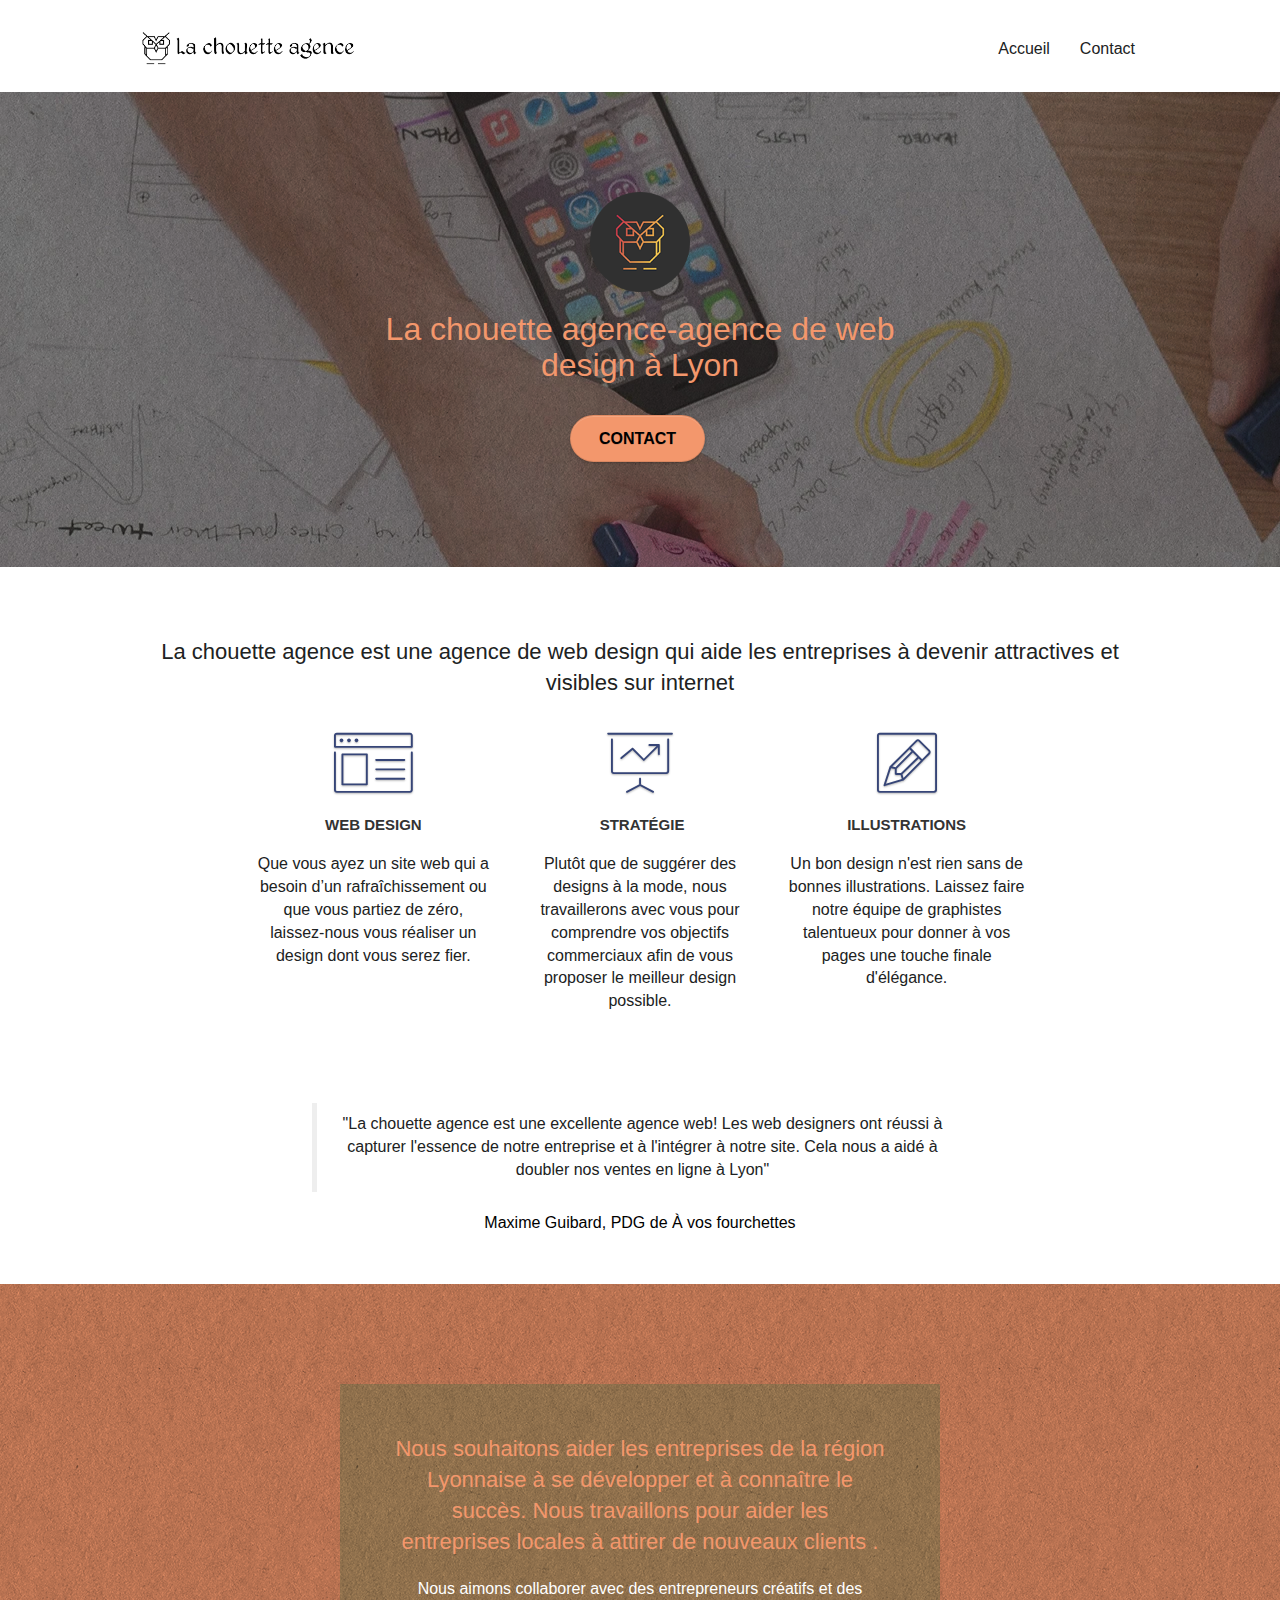
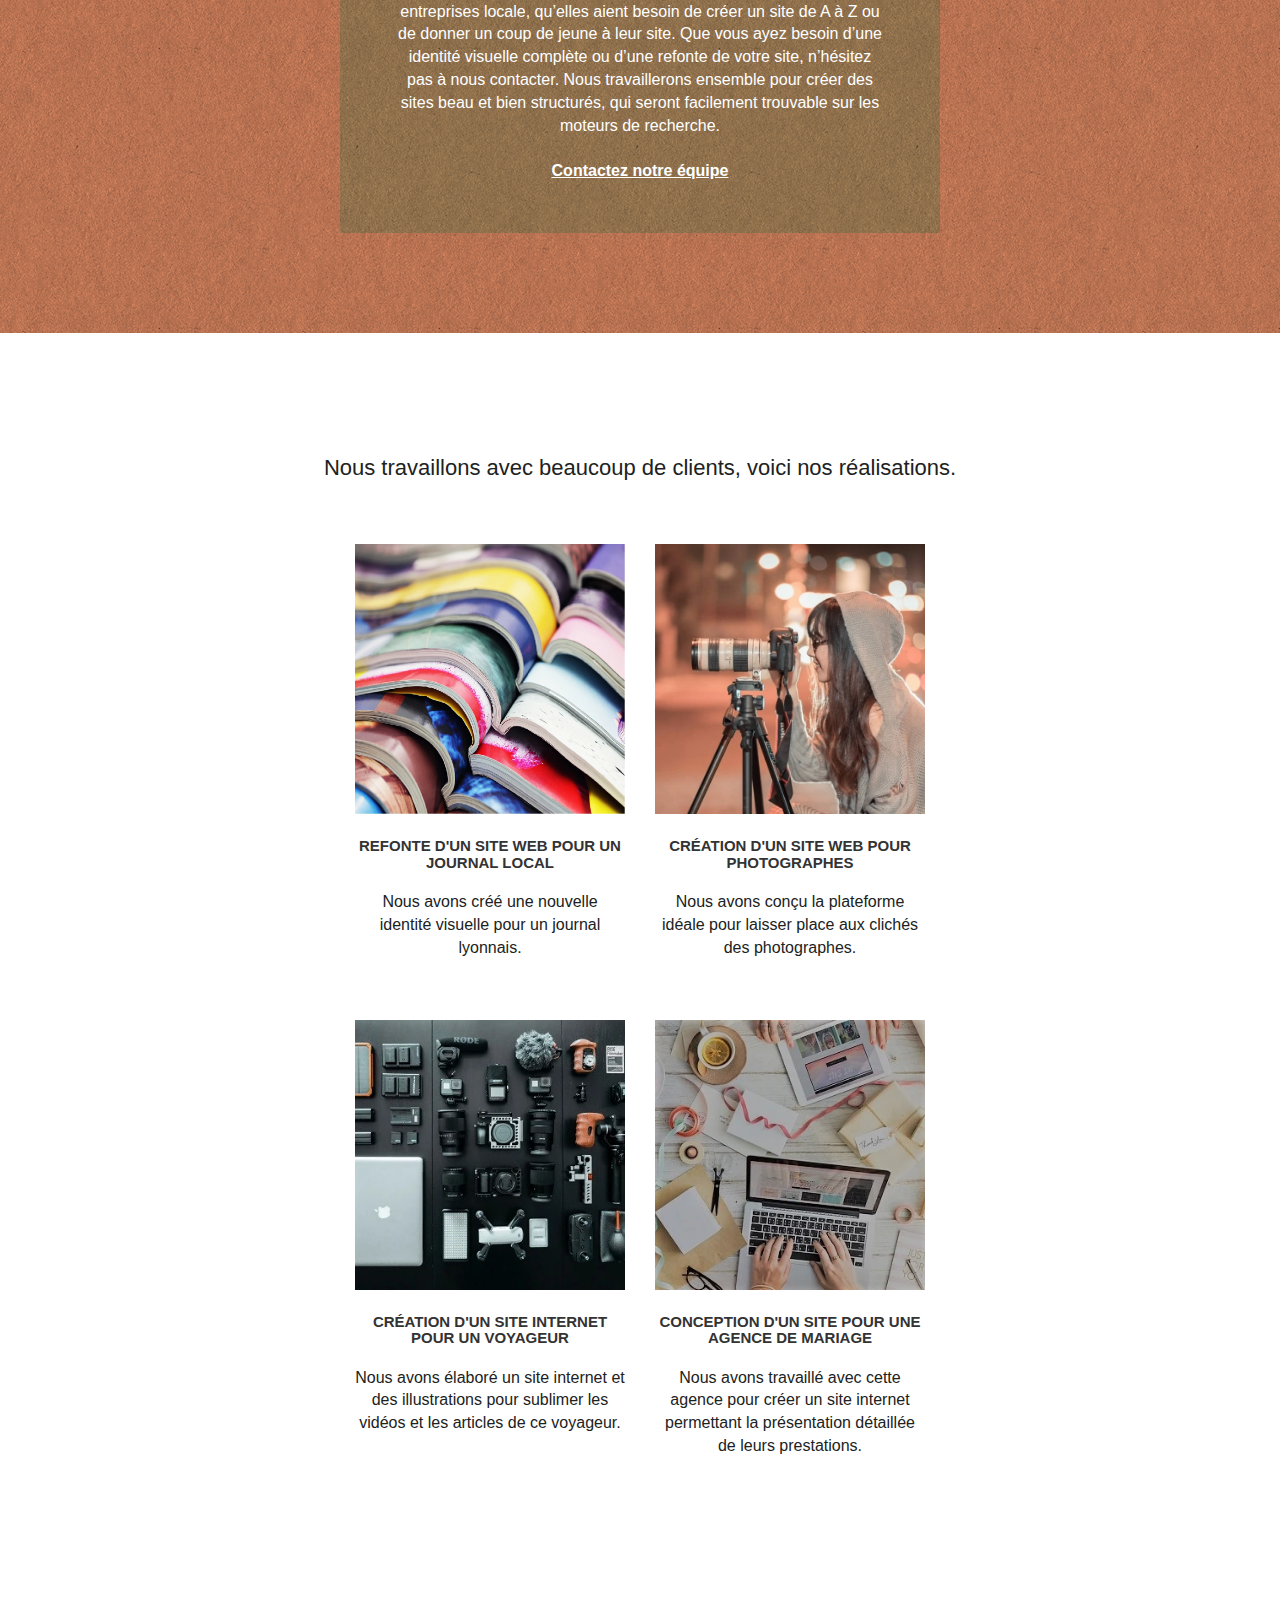
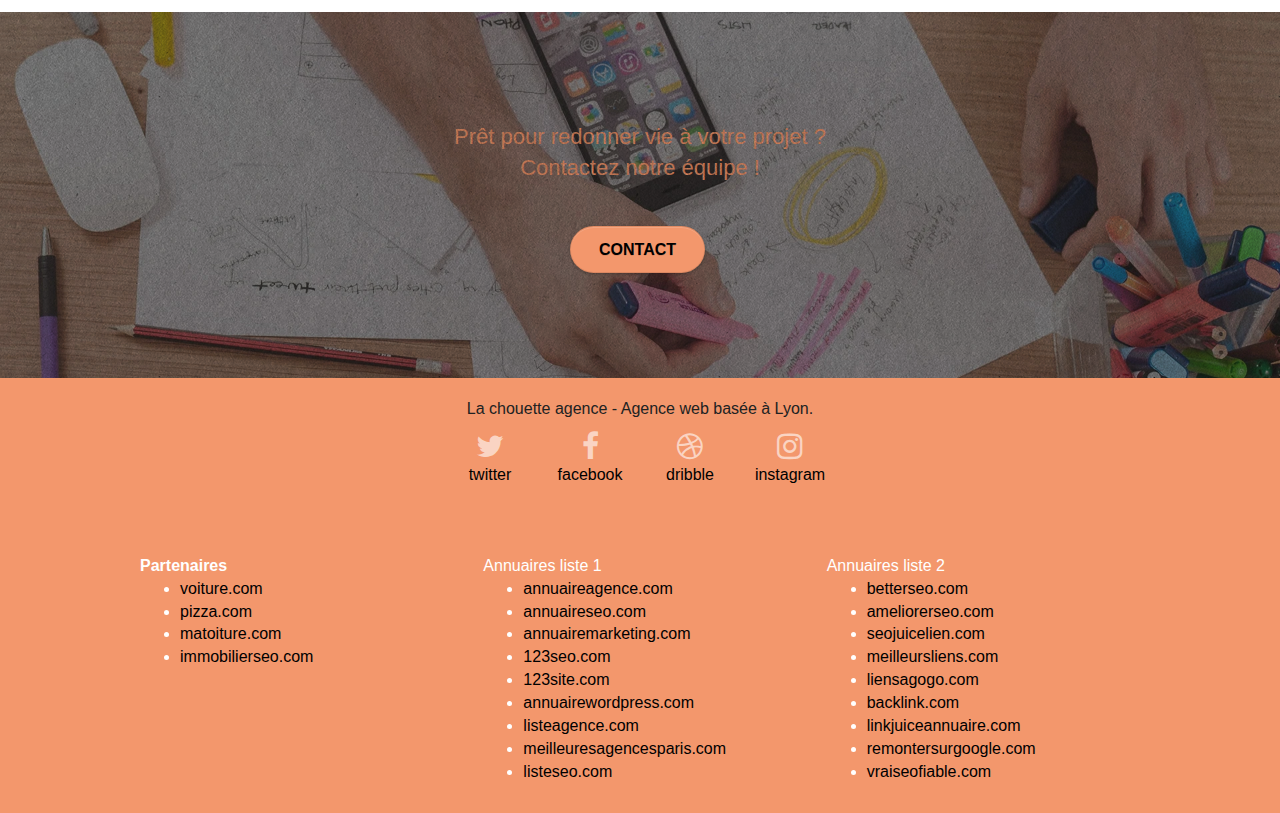
==== commit b7eacd6f: "optimisation final" ====
--- a/Starting website/index.html
+++ b/Starting website/index.html
@@ -2,7 +2,7 @@
 <html lang="fr">
 <head>
     <meta charset="utf-8">
-    <meta content="seo, google, site web, site internet, agence design Lyon, agence design,"
+    <meta content="seo, google, site web, site internet, agence design Lyon, agence design"
           name="keywords">
     <meta content="La Chouette agence est une agence de web design sur Lyon - Nous vous accompagnons sur la création de votre site afin de booster vos visite et votre chiffre d'affaire" name="description">
     <meta content="width=device-width, initial-scale=1.0, viewport-fit=cover" name="viewport">
@@ -260,7 +260,7 @@
         <div class="container bloc-sm">
             <div class="row">
                 <div class="col-sm-12">
-                    <p class="text-center white">
+                    <p class="text-center ">
                         La chouette agence - Agence web basée à Lyon.<br>
                     </p>
                     <div class="row row-no-gutters social">
--- a/Starting website/style.css
+++ b/Starting website/style.css
@@ -658,7 +658,7 @@
 a {
     font-family: "helvetica";
     font-weight: 400;
-    color: #575757!important;
+    color: #202222!important;
 }
 
 .container {
@@ -787,7 +787,7 @@
 
 .btn-atomic-tangerine {
     background: #F3976C;
-    color: #FFFFFF!important;
+    color: black!important;
 }
 
 .btn-atomic-tangerine:hover {
@@ -816,9 +816,6 @@
     border-color: #364577!important;
 }
 
-.bg-dots-bg {
-    background-image: url("img/dots-bg.png");
-}
 
 .bg-banniere {
     background-image: url("img/la-chouette-agence-banniere.webp");
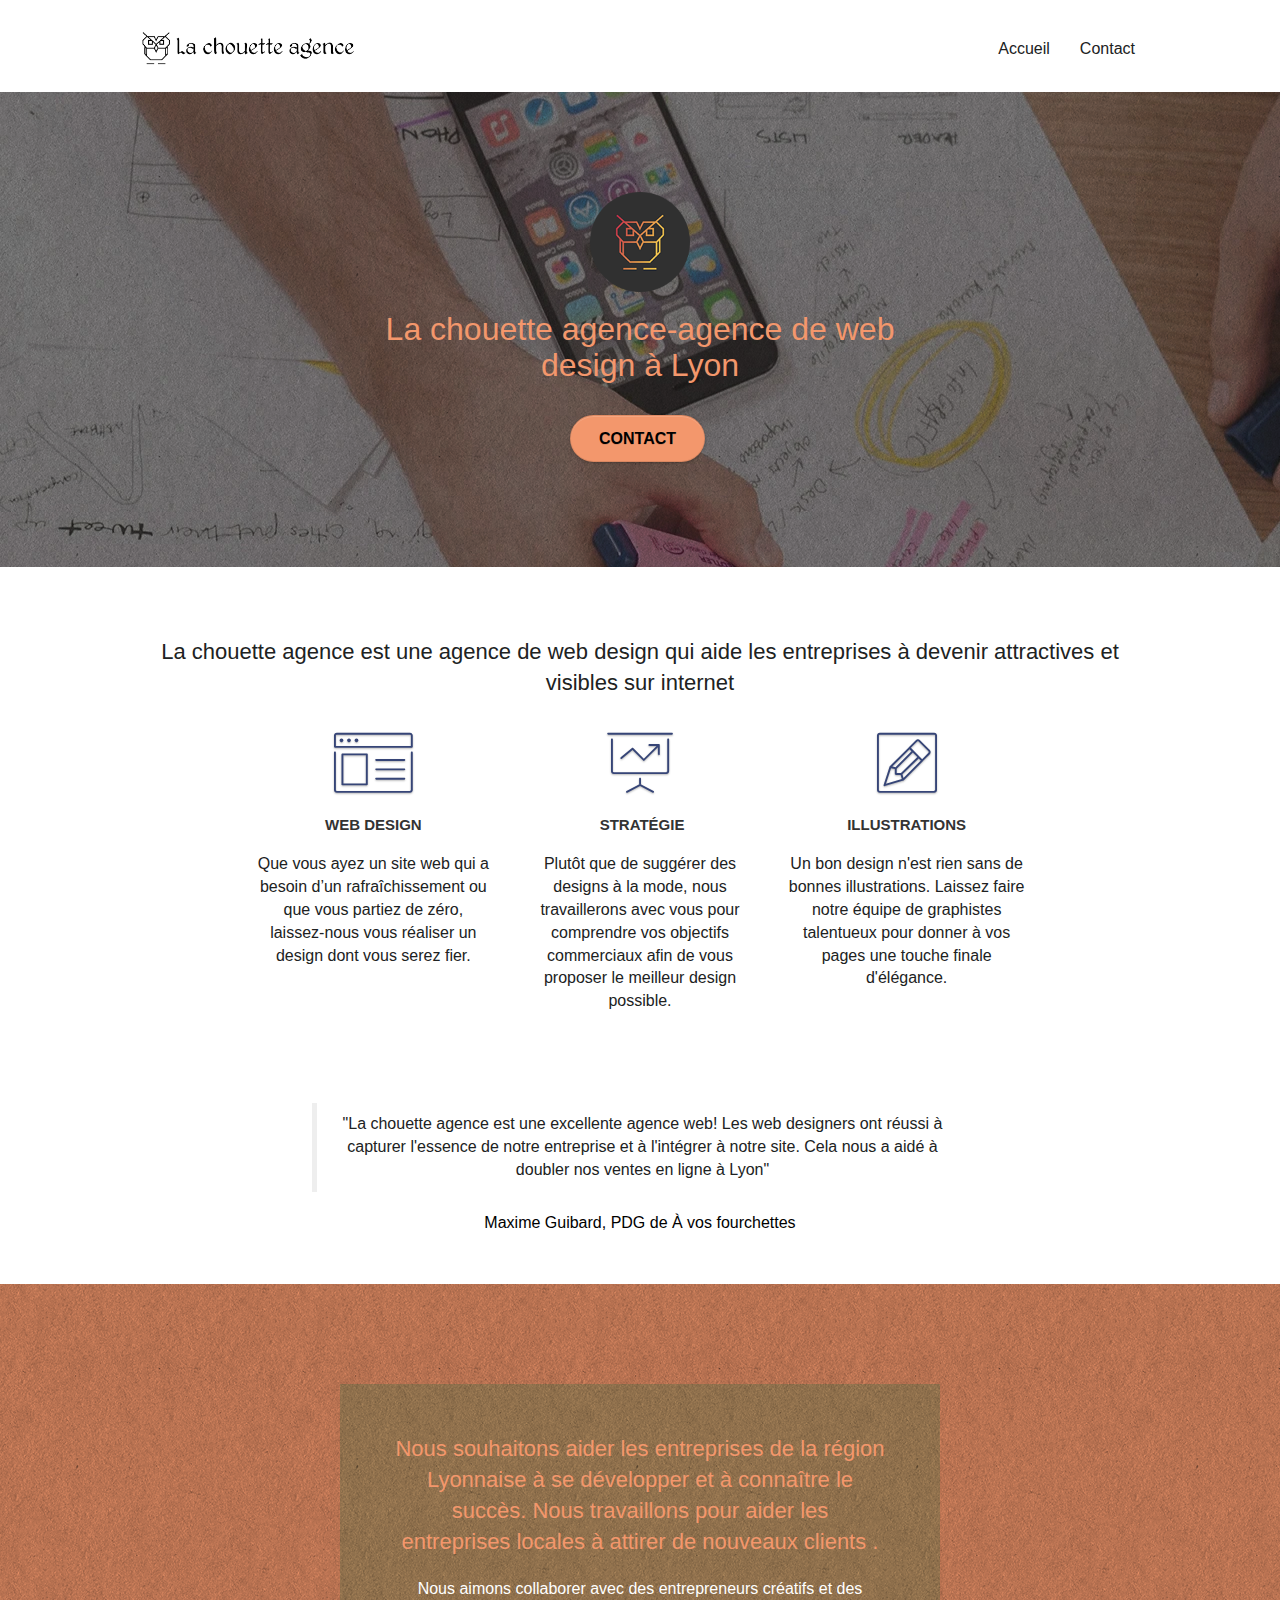
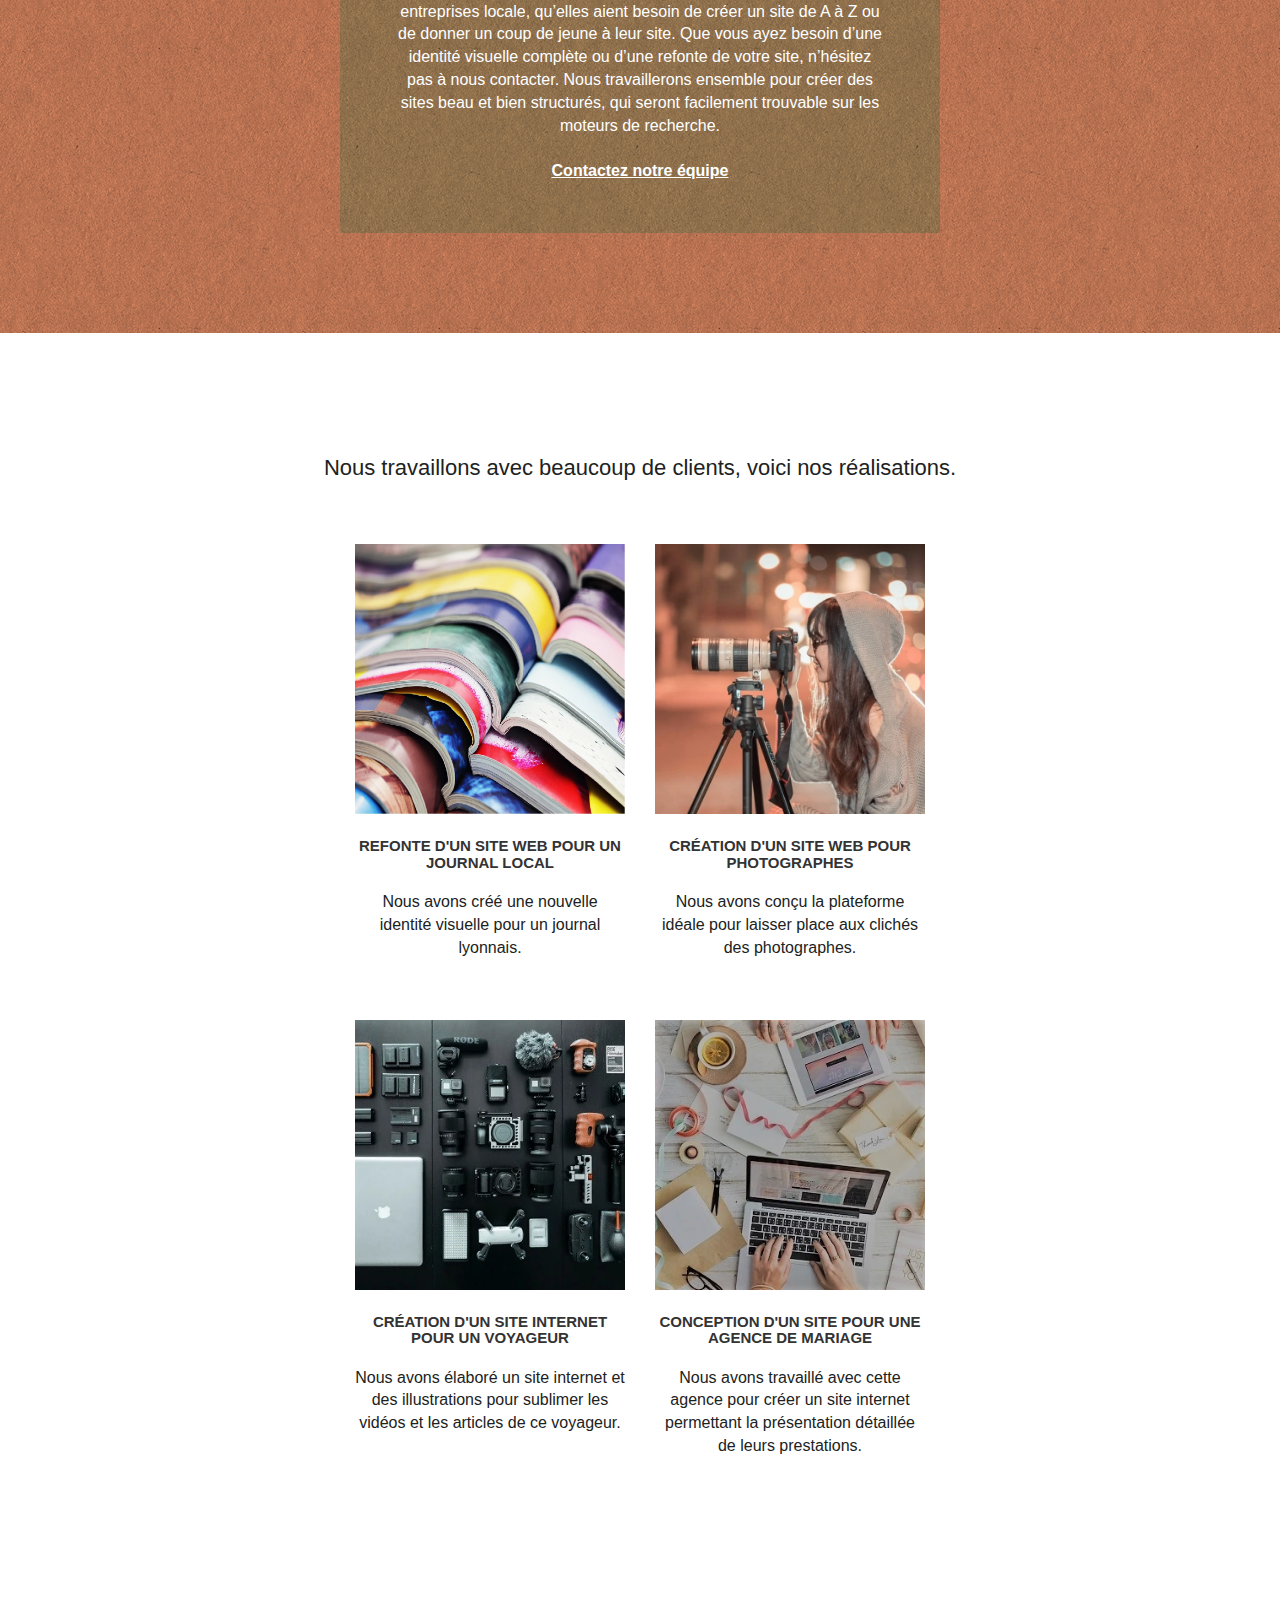
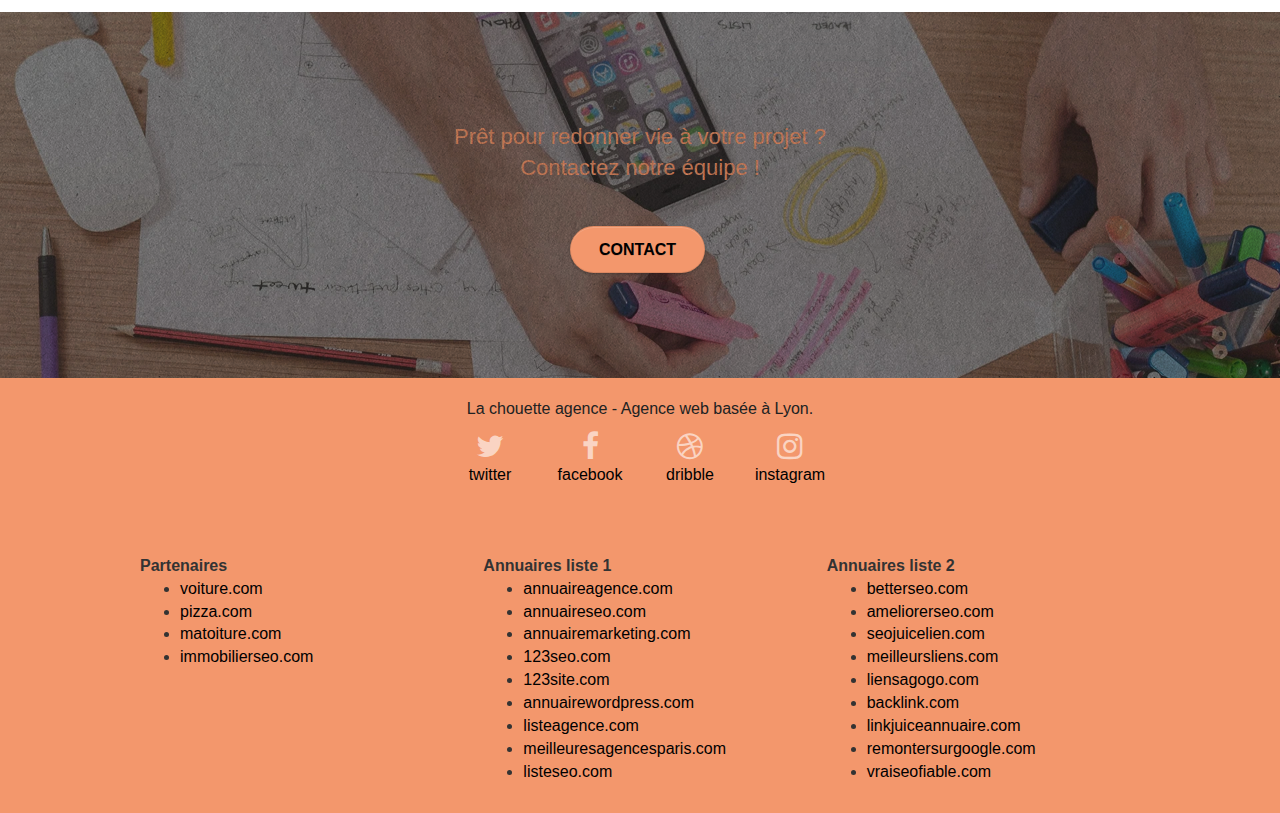
==== commit 006cca7d: "optimisation final" ====
--- a/Starting website/index.html
+++ b/Starting website/index.html
@@ -38,7 +38,7 @@
 
             <nav class="navbar row">
                 <div class="navbar-header">
-                    <a class="navbar-brand" href="index.html"><img alt="paris web design logo agence web meilleure agence"
+                    <a class="navbar-brand" href="index.html"><img alt="logo La Chouette Agence"
                                                                    height="40"
                                                                    src="img/la-chouette-agence.png"/></a>
                     <button class="ui-navbar-toggle navbar-toggle" data-target=".navbar-1" data-toggle="collapse" id="nav-toggle"
@@ -70,7 +70,7 @@
         <div class="container bloc-lg">
             <div class="row tight-width-whitespace">
                 <div class="col-sm-12">
-                    <img alt="La chouette agence, agence web paris, création logo paris" class="center-block image-resize-mode" src="img/logo.png"
+                    <img alt=" logo La chouette agence" class="center-block image-resize-mode" src="img/logo.png"
                          width="100"/>
                     <h1 class="text-center hero-bloc-text tc-white ">
                         La chouette agence-agence de web design à Lyon
@@ -299,7 +299,7 @@
                             </ul>
                         </div>
                         <div class="col-sm-4">
-                            Annuaires liste 1
+                            <b>Annuaires liste 1</b>
                             <ul>
                                 <li><a href="annuaireagence.com">annuaireagence.com</a></li>
                                 <li><a href="annuaireseo.com">annuaireseo.com</a></li>
@@ -313,7 +313,7 @@
                             </ul>
                         </div>
                         <div class="col-sm-4">
-                            Annuaires liste 2
+                            <b>Annuaires liste 2</b>
                             <ul>
                                 <li><a href="betterseo.com">betterseo.com</a></li>
                                 <li><a href="ameliorerseo.com">ameliorerseo.com</a></li>
--- a/Starting website/style.css
+++ b/Starting website/style.css
@@ -106,9 +106,7 @@
     background-attachment: fixed;
 }
 
-.d-bloc {
-    color: rgba(255, 255, 255, 1);
-}
+
 
 .d-bloc button:hover {
     color: rgba(255, 255, 255, .9);
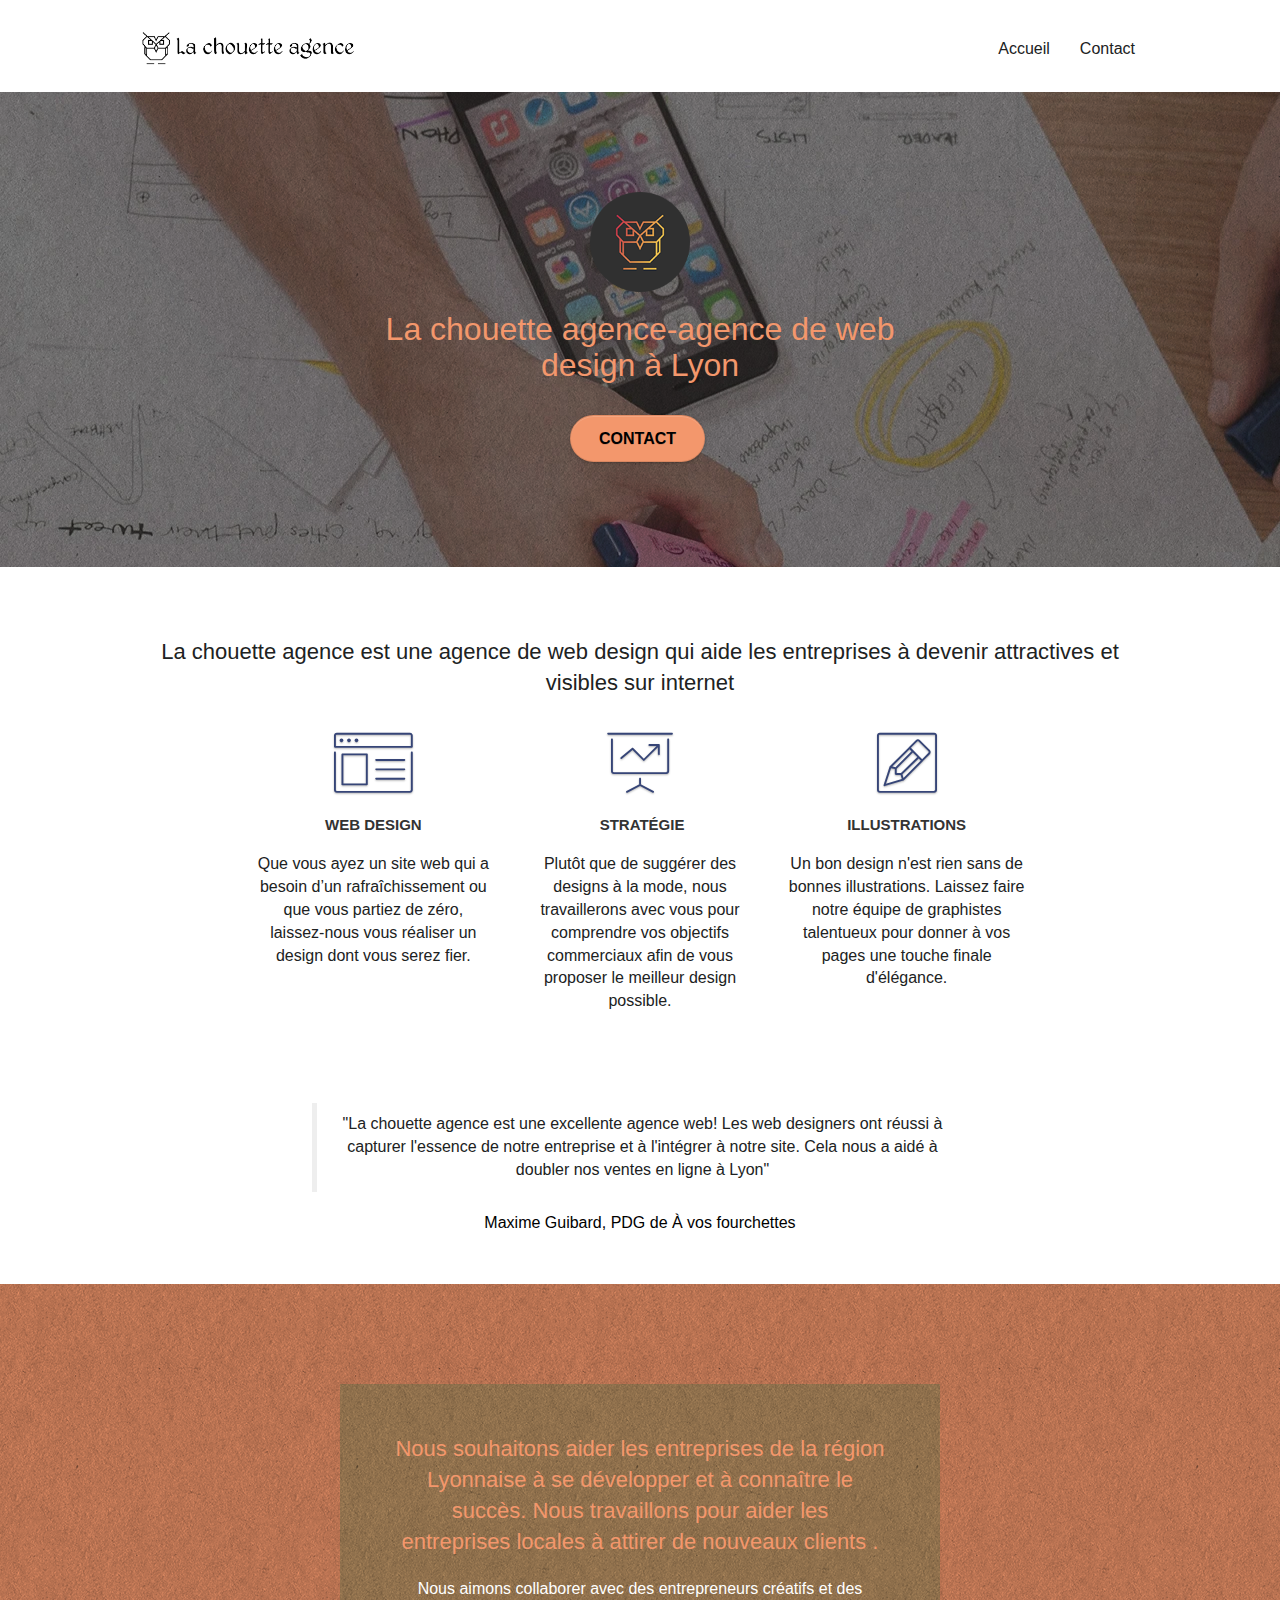
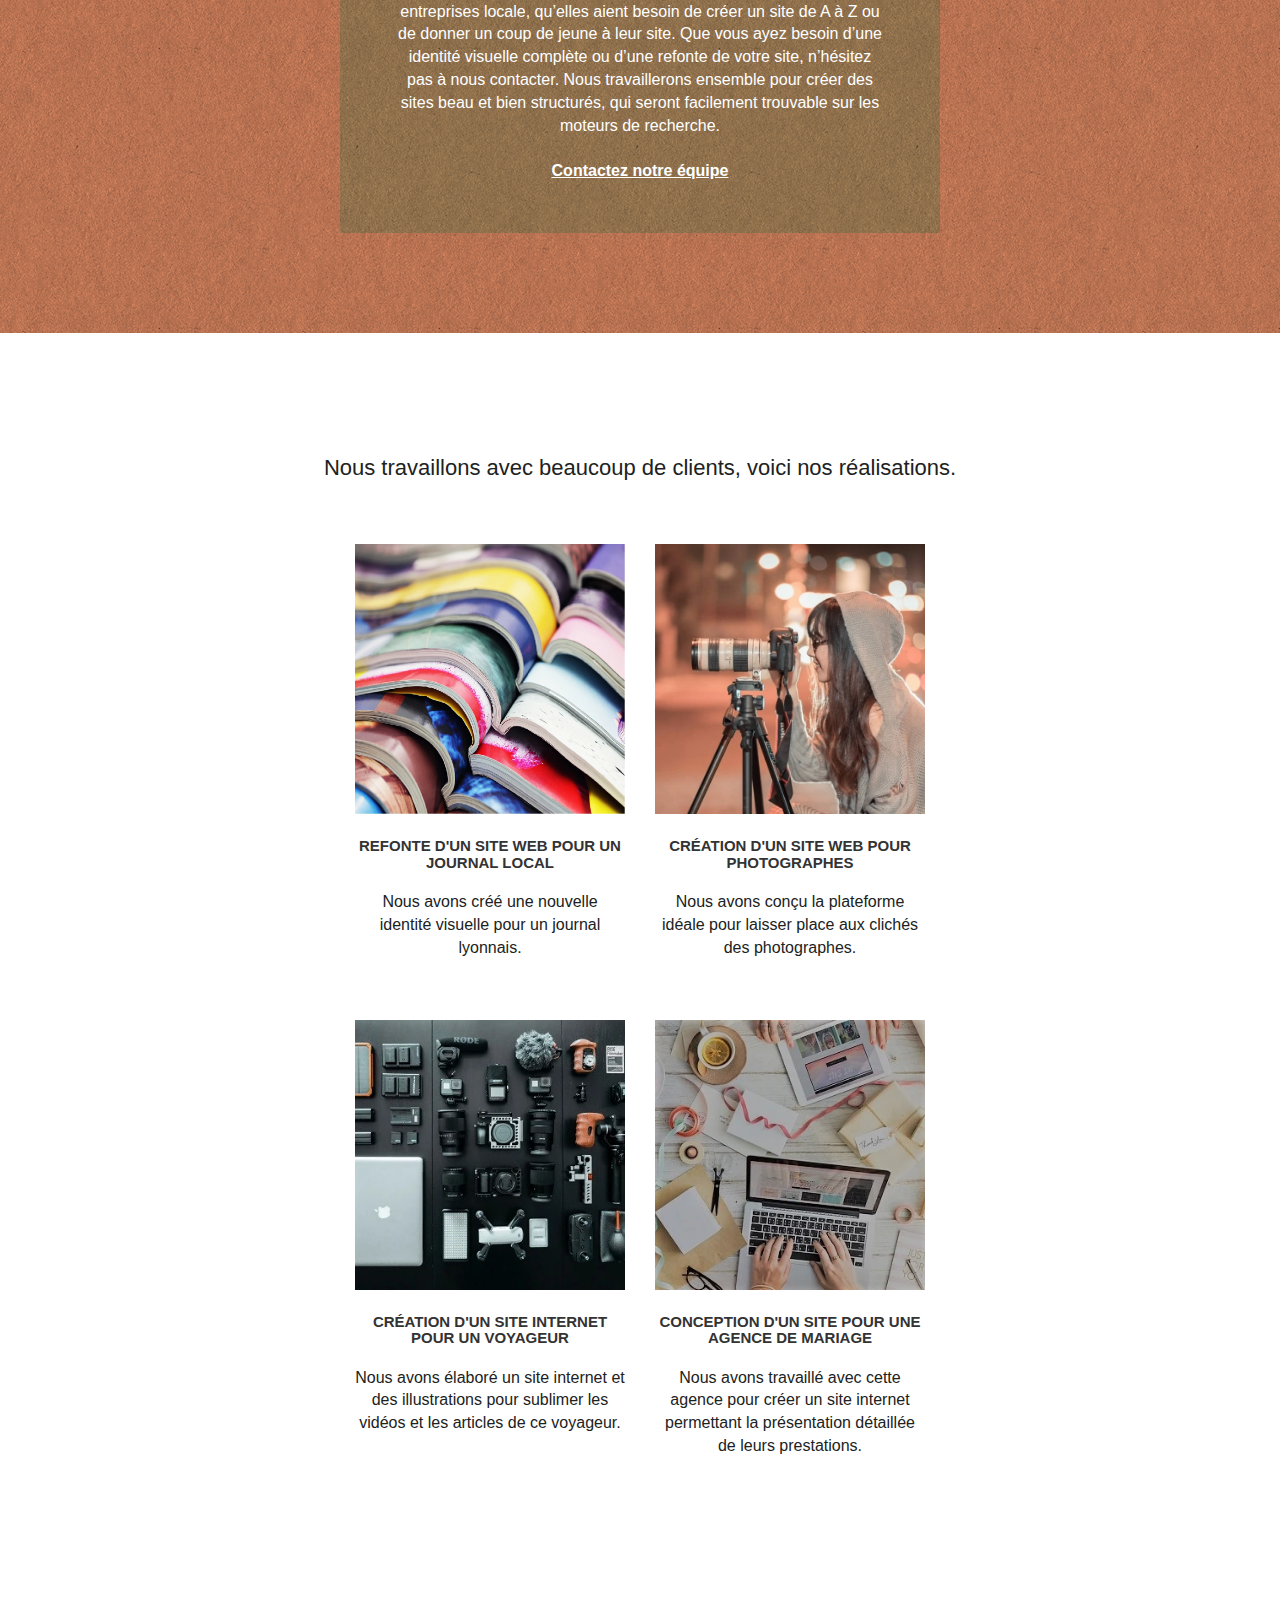
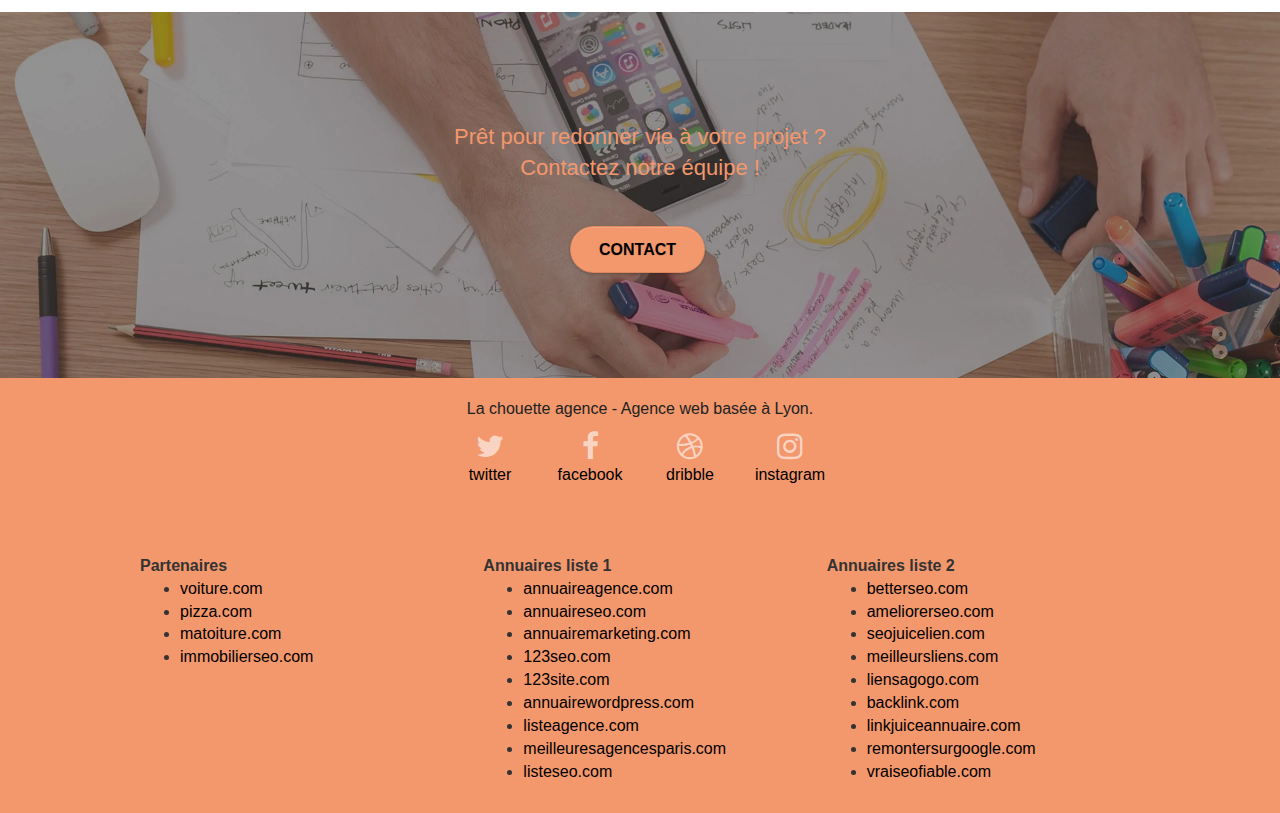
==== commit ca0229a4: "optimisation final" ====
--- a/Starting website/index.html
+++ b/Starting website/index.html
@@ -185,7 +185,7 @@
                 <div class="col-sm-6">
                     <a data-caption="Refonte d'un site web pour un journal local" data-frame="snapshot-lb" data-gallery-id="gallery-1"
                        data-lightbox="img/1.webp" href="#"><img
-                            alt="paris web design logo agence web meilleure agence et refonte site web journal"
+                            alt="photo journaux empilés"
                             class="img-responsive portfolio-thumb"
                             src="img/1.webp"/></a>
                     <h3 class="mg-md text-center">
@@ -198,7 +198,7 @@
                 <div class="col-sm-6">
                     <a data-caption="Création d'un site web pour photographes" data-frame="snapshot-lb" data-gallery-id="gallery-1"
                        data-lightbox="img/2.webp" href="#"><img
-                            alt="paris web design logo agence web meilleure agence, Création d'un site web pour photographes" class="img-responsive portfolio-thumb"
+                            alt="femme photographe avec son appareil sur trépied" class="img-responsive portfolio-thumb"
                             src="img/2.webp"/></a>
                     <h3 class="mg-md text-center">
                         Création d'un site web pour photographes
@@ -212,7 +212,7 @@
                 <div class="col-sm-6">
                     <a data-caption="Création d'un site internet pour un voyageur" data-frame="snapshot-lb" data-gallery-id="gallery-1"
                        data-lightbox="img/3.webp" href="#"><img
-                            alt="paris web design logo agence web meilleure agence, Création d'un site web pour voyageur" class="img-responsive portfolio-thumb"
+                            alt="photo équipement photographe de voyage" class="img-responsive portfolio-thumb"
                             src="img/3.webp"/></a>
                     <h3 class="mg-md text-center">
                         Création d'un site internet pour un voyageur
@@ -225,7 +225,7 @@
                 <div class="col-sm-6">
                     <a data-caption="Conception d'un site pour une agence de mariage" data-frame="snapshot-lb" data-gallery-id="gallery-1"
                        data-lightbox="img/4.webp" href="#"><img
-                            alt="paris web design logo agence web meilleure agence, Création d'un site web pour agence de mariage" class="img-responsive portfolio-thumb"
+                            alt="photo bureau agence de mariage" class="img-responsive portfolio-thumb"
                             src="img/4.webp"/></a>
                     <h3 class="mg-md text-center">
                         Conception d'un site pour une agence de mariage
@@ -241,7 +241,7 @@
     <!-- bloc-4-portfolio END -->
 
     <!-- bloc-5-cta -->
-    <section class="bloc bgc-dark-slate-blue bg-banniere d-bloc bloc-bg-texture texture-paper" id="bloc-5-cta">
+    <section class="bloc bgc-dark-slate-blue bg-banniere d-bloc bloc-bg-texture" id="bloc-5-cta">
         <div class="container bloc-lg">
             <div class="row">
                 <h2 class="mg-md text-center tc-white">
--- a/Starting website/style.css
+++ b/Starting website/style.css
@@ -176,7 +176,7 @@
     color: rgba(0, 0, 0, .7);
 }
 
-.d-bloc .panel icon {
+.d-bloc .panel {
     border-color: rgba(0, 0, 0, .7);
 }
 
@@ -301,7 +301,7 @@
     height: auto;
     padding: 3px 15px;
     font-size: 25px;
-    font-weight: normal;
+
     font-weight: 600;
     line-height: 44px;
 }
@@ -344,7 +344,7 @@
 
 .navbar-toggle {
     margin: 10px 10px 0 0;
-    border: 0px;
+    border: 0;
 }
 
 .navbar-toggle:hover {
@@ -399,7 +399,7 @@
         position: relative;
         width: 100%;
         right: 0;
-        margin-right: 0px;
+        margin-right: 0;
         margin-top: 20px;
     }
     .nav-center.mini-nav .navbar-toggle {
@@ -543,7 +543,7 @@
 
 a[data-lightbox]:hover::before {
     content: "+";
-    font-family: "HelveticaNeue-Light", "Helvetica Neue Light", "Helvetica Neue", Helvetica, Arial;
+    font-family: "HelveticaNeue-Light", "Helvetica Neue Light", "Helvetica Neue", Helvetica, Arial, serif, Verdana;
     font-size: 32px;
     width: 50px;
     height: 50px;
@@ -654,7 +654,7 @@
 label,
 .btn,
 a {
-    font-family: "helvetica";
+    font-family: "helvetica", serif;
     font-weight: 400;
     color: #202222!important;
 }
@@ -692,7 +692,7 @@
 
 .h1 {
     font-size: 20px;
-    font-family: "Open Sans";
+    font-family: "Open Sans", serif;
 }
 
 .cta-hero {
@@ -724,7 +724,7 @@
 .med-width-whitespace {
     max-width: 800px;
     margin: auto auto auto auto;
-    box-shadow: 0px 0px 0px #000000;
+    box-shadow: 0 0 0 #000000;
 }
 
 h1 {
@@ -754,7 +754,7 @@
 }
 
 .avatar {
-    box-shadow: 0px 4px 9px rgba(0, 0, 0, 0.3);
+    box-shadow: 0 4px 9px rgba(0, 0, 0, 0.3);
 }
 
 .black-background {
@@ -870,9 +870,6 @@
         overflow-x: hidden;
         position: relative;
     }
-    .bloc {
-        padding-left: constant(safe-area-inset-left);
-        padding-right: constant(safe-area-inset-right);
     }
     .bloc-group,
     .bloc-group .bloc {
@@ -882,10 +879,9 @@
     .bloc-fill-screen .fill-bloc-top-edge,
     .bloc-fill-screen .fill-bloc-bottom-edge {
         padding: 0 20px;
-        padding-left: constant(safe-area-inset-left);
-        padding-right: constant(safe-area-inset-right);
-    }
-}
+
+    }
+
 
 @media (max-width: 767px) {
     .page-container {
